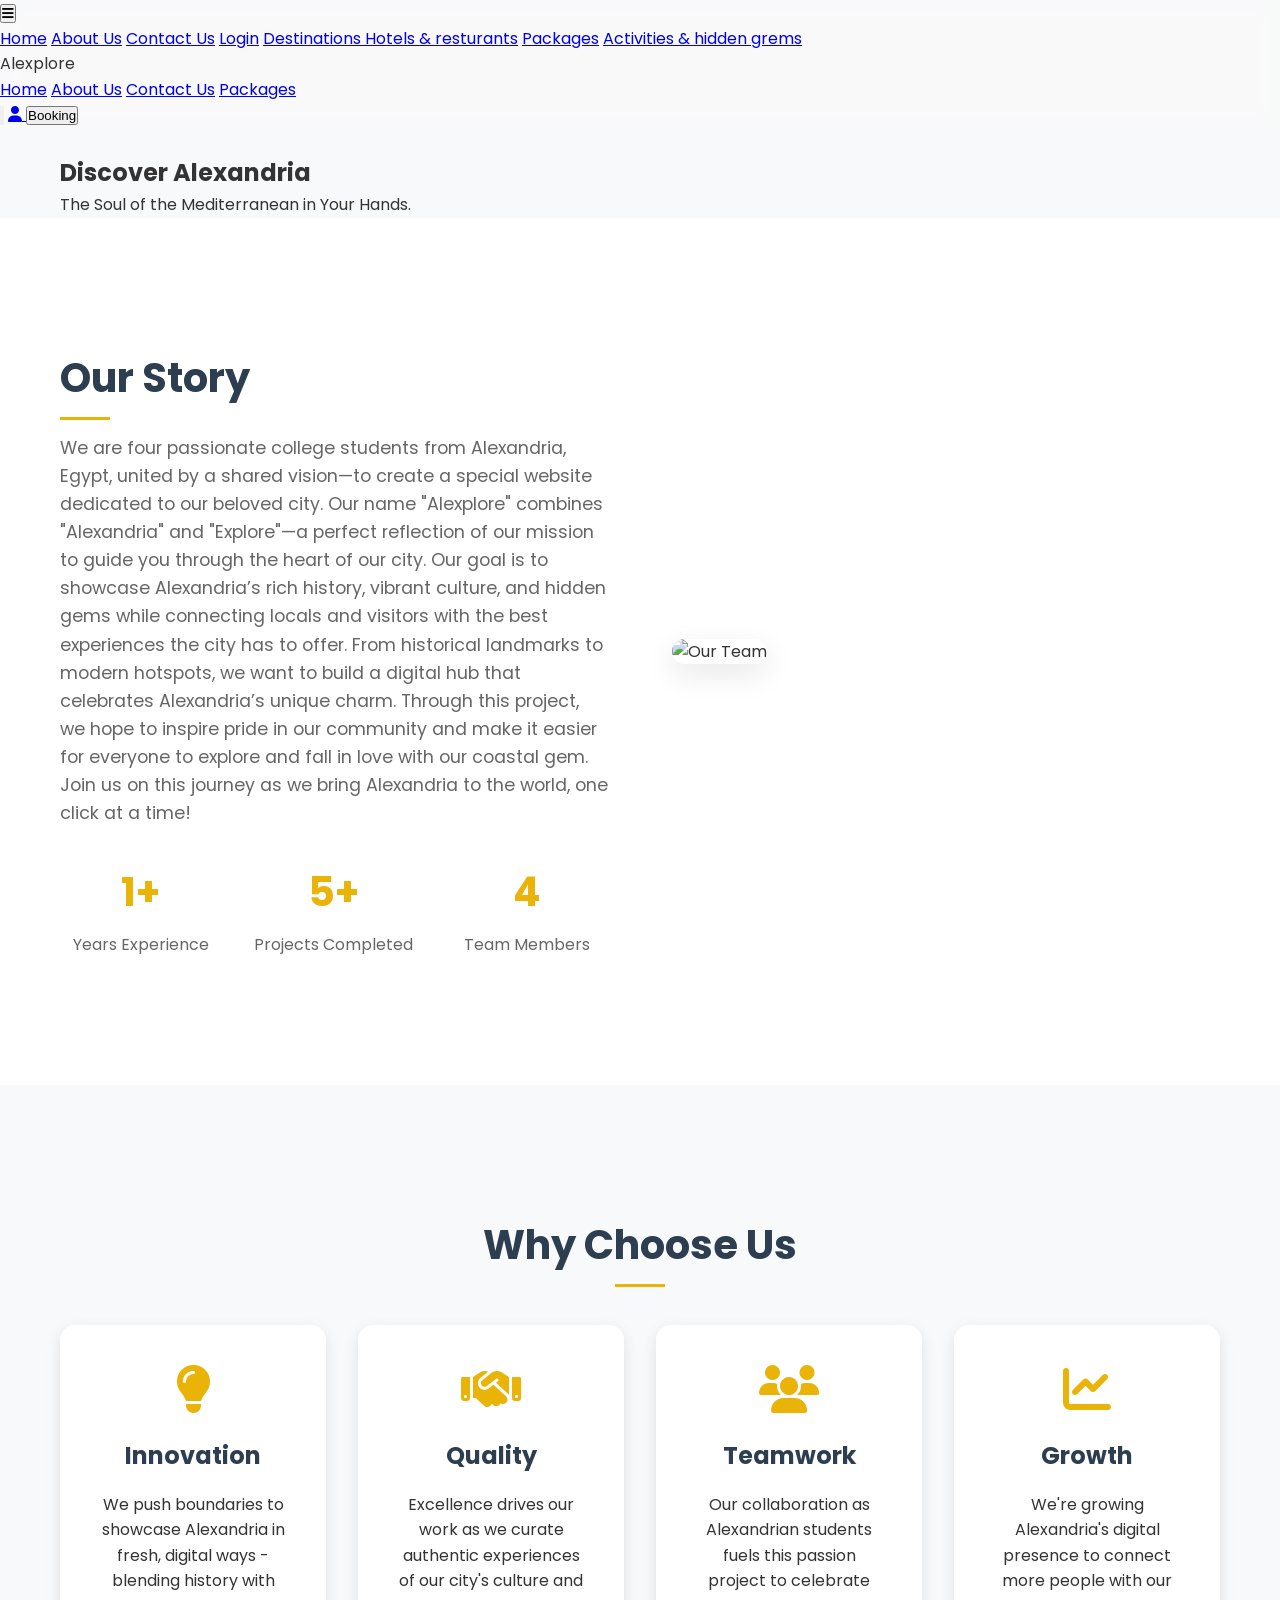
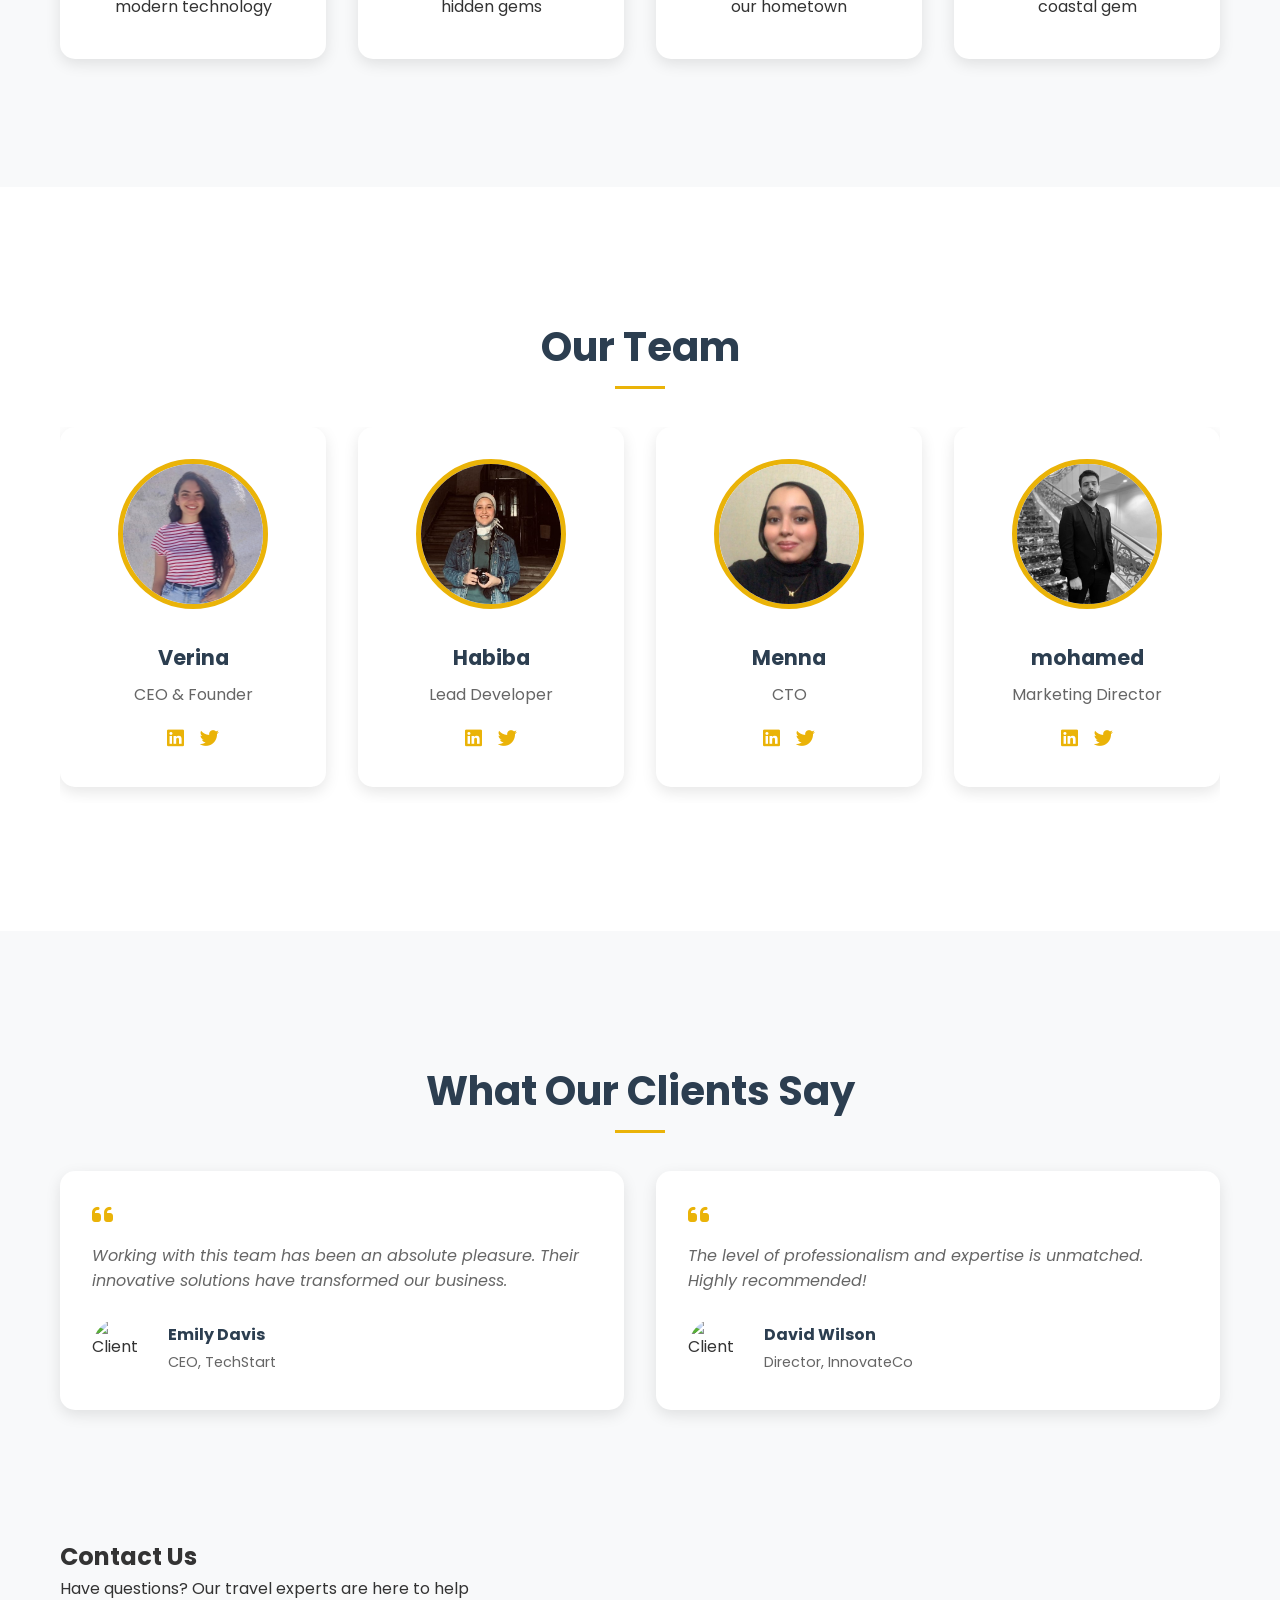
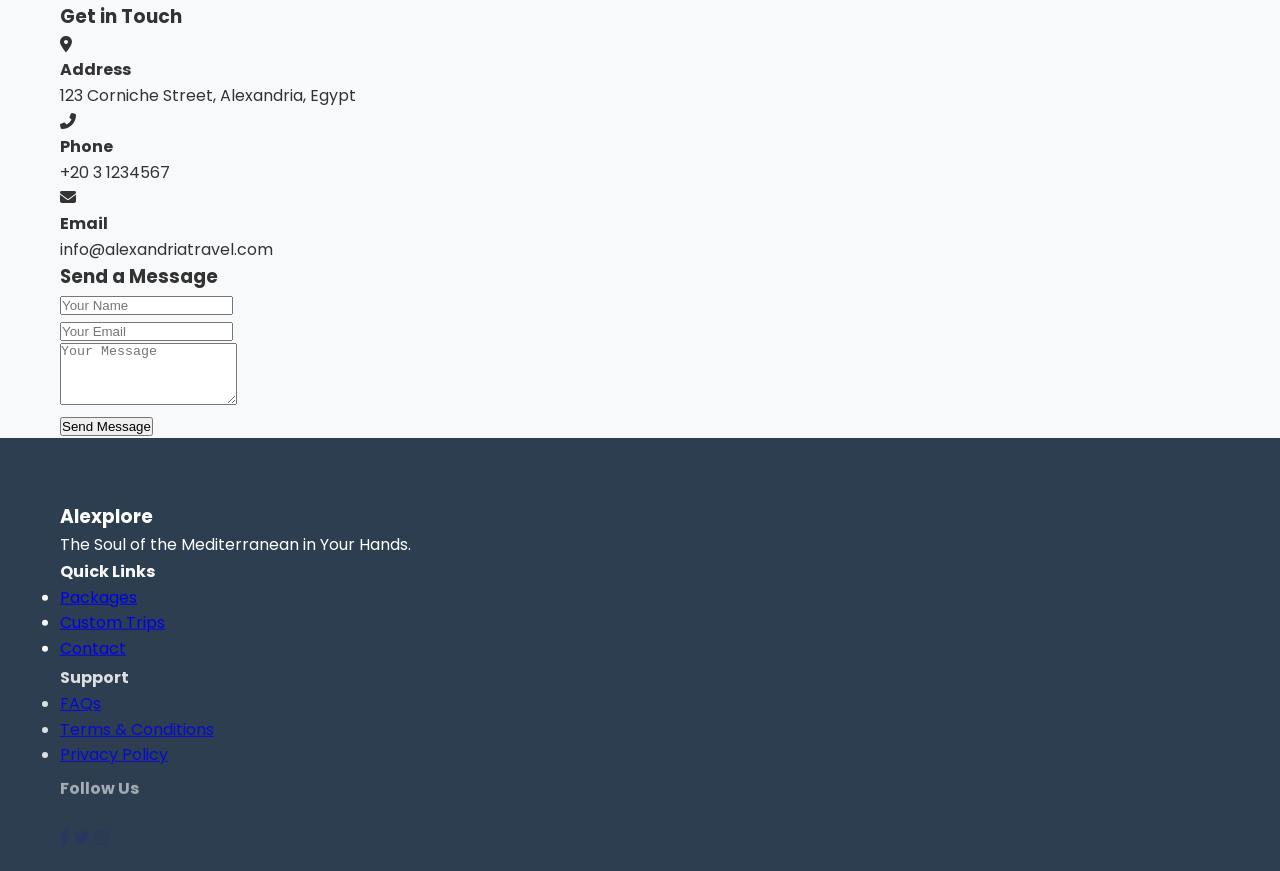
==== aboutus.html @ 0612c48c "intial commit" ====
<!DOCTYPE html>
<html lang="en">
<head>
    <meta charset="UTF-8">
    <meta name="viewport" content="width=device-width, initial-scale=1.0">
    <title>About Us - Modern Tech Solutions</title>
    <link rel="stylesheet" href="css/aboutus.css">
    <link rel="stylesheet" href="css/nastyle.css">
    <link rel="stylesheet" href="https://cdnjs.cloudflare.com/ajax/libs/font-awesome/6.0.0/css/all.min.css">
    <link href="https://fonts.googleapis.com/css2?family=Poppins:wght@300;400;500;600;700&display=swap" rel="stylesheet">
     <!-- Font Awesome -->
 <script src="https://kit.fontawesome.com/a076d05399.js" crossorigin="anonymous"></script>
 
 <link rel="stylesheet" href="https://cdnjs.cloudflare.com/ajax/libs/font-awesome/6.4.2/css/all.min.css">
 <!-- Tailwind CSS -->
 <script src="https://cdn.tailwindcss.com"></script>
 <!-- Animate.css -->
 <link rel="stylesheet" href="https://cdnjs.cloudflare.com/ajax/libs/animate.css/4.1.1/animate.min.css"/> 
 <!-- GSAP -->
 <script src="https://cdnjs.cloudflare.com/ajax/libs/gsap/3.12.2/gsap.min.js"></script>
 <script src="https://cdnjs.cloudflare.com/ajax/libs/gsap/3.12.2/ScrollTrigger.min.js"></script>
    <script src="script.js/nav.js" defer></script>
    <script src="script.js/footer.js" defer></script>
  
    <style>
        @font-face {
        font-family: 'Greek-Freak';
        src: url('/fonts/Greek-Freak.ttf') format('truetype');
        font-weight: normal;
        font-style: normal;
        font-display: swap; /* Ensures text remains visible during load */
      }
    
     </style>
    </head>
    <body class="overflow-x-hidden">
        <main>
           <!-- Navbar -->
    <header id="navbar" class="fixed top-0 left-0 w-full flex justify-between items-center p-4 transition-colors duration-300 z-50 bg-white/10 backdrop-blur">
        <div class="flex items-center">
        
        
        <!-- Fixed Dropdown beside "Alexplore" -->
        <div class="relative">
            <button id="dropdown-button" class="text-white text-2xl hover:text-yellow-500 transition-colors left-5">
                <i class="fas fa-bars"></i>
            </button>
            <div id="dropdown-menu" class="hidden absolute top-full left-0 bg-white shadow-lg rounded-md min-w-[180px] z-50 animate__animated animate__fadeIn">
                <a href="home.html" class="block px-4 py-2 text-black hover:bg-yellow-500 hover:text-white transition-colors">Home</a>
                <a href="aboutus.html" class="block px-4 py-2 text-black hover:bg-yellow-500 hover:text-white transition-colors">About Us</a>
                <a href="#contact" class="block px-4 py-2 text-black hover:bg-yellow-500 hover:text-white transition-colors">Contact Us</a>
                <a href="login.html" class="block px-4 py-2 text-black hover:bg-yellow-500 hover:text-white transition-colors">Login</a>
                <a href="destinations.html" class="block px-4 py-2 text-black hover:bg-yellow-500 hover:text-white transition-colors"> Destinations </a>
                <a href="hotels.html" class="block px-4 py-2 text-black hover:bg-yellow-500 hover:text-white transition-colors">Hotels & resturants</a>
                <a href="packages.html" class="block px-4 py-2 text-black hover:bg-yellow-500 hover:text-white transition-colors">Packages</a>
                <a href="activites.html" class="block px-4 py-2 text-black hover:bg-yellow-500 hover:text-white transition-colors">Activities & hidden grems</a>
                
            </div>
        </div>
        <span class="text-white text-4xl font-bold mr-4 font-[Greek-Freak] animate__animated animate__fadeInDown ml-4">Alexplore</span>
    </div>

    
        <nav class="hidden md:flex space-x-6 text-lg">
            <a href="home.html" class="text-white hover:text-yellow-500 transition-colors font-bold animate__animated animate__fadeInDown animate__delay-1s">Home</a>
            <a href="aboutus.html" class="text-white hover:text-yellow-500 transition-colors font-bold animate__animated animate__fadeInDown animate__delay-1s">About Us</a>
            <a href="#contact" class="text-white hover:text-yellow-500 transition-colors font-bold animate__animated animate__fadeInDown animate__delay-1s">Contact Us</a>
            <a href="packages.html" class="text-white hover:text-yellow-500 transition-colors font-bold animate__animated animate__fadeInDown animate__delay-1s">Packages</a>
        </nav>
    
        <div class="flex items-center gap-2"> <!-- Changed from gap-4 to gap-2 -->
            <!-- Search Icon -->
            <button id="searchToggle" class="text-white hover:text-yellow-500 focus:outline-none px-2"> <!-- Added px-2 -->
                <svg xmlns="http://www.w3.org/2000/svg" class="h-6 w-6" fill="none" viewBox="0 0 24 24" stroke="currentColor">
                    <path stroke-linecap="round" stroke-linejoin="round" stroke-width="2" d="M21 21l-6-6m2-5a7 7 0 11-14 0 7 7 0 0114 0z" />
                </svg>
            </button>
            
            <!-- Account Icon -->
            <a href="login.html" class="text-white hover:text-yellow-500 transition-colors px-2"> <!-- Added px-2 -->
                <i class="fa-solid fa-user text-xl"></i> <!-- Added explicit text-xl -->
            </a>
            
            <!-- Booking Button -->
            <a href="booking.html">
                <button class="bg-yellow-500 text-white px-3 py-1.5 rounded-lg hover:bg-yellow-600 transition-colors text-base font-bold"> <!-- Reduced padding and font size -->
                    Booking
                </button>
            </a>
        </div>
    </header>
     <!-- Search Card -->
     <div id="searchCard" class="search-card hidden fixed top-20 right-4 bg-white p-4 rounded-lg shadow-lg z-50 w-80">
        <div class="flex items-center border-b-2 border-orange-500 pb-2">
            <input 
                type="text" 
                id="searchInput" 
                placeholder="Search Alexandria..." 
                class="w-full px-2 py-1 focus:outline-none"
            />
            <button id="searchButton" class="ml-2 text-orange-500 hover:text-orange-700">
                <svg xmlns="http://www.w3.org/2000/svg" class="h-5 w-5" fill="none" viewBox="0 0 24 24" stroke="currentColor">
                    <path stroke-linecap="round" stroke-linejoin="round" stroke-width="2" d="M21 21l-6-6m2-5a7 7 0 11-14 0 7 7 0 0114 0z" />
                </svg>
            </button>
        </div>
        <div id="searchResults" class="mt-2 max-h-60 overflow-y-auto"></div>
    </div>
    
    
        <!-- Hero Section -->
        <section class="relative bg-[#326964] text-white min-h-[50vh] flex items-center justify-center -mt-[80px] pt-[80px]">
            <div class="absolute inset-0 opacity-40"></div>
            <div class="container mx-auto px-6 relative z-10 text-center fade-in">
                <h1 class="playfair text-4xl md:text-5xl font-bold mb-4">Discover Alexandria</h1>
                <p class="text-xl mb-8 max-w-2xl mx-auto text-yellow-500">The Soul of the Mediterranean in Your Hands.</p>
            </div>
        </section>

        <section id="about" class="about-section">
            <div class="container">
                <div class="about-content">
                    <div class="about-text">
                        <h2>Our Story</h2>
                        <p>We are four passionate college students from Alexandria, Egypt, united by a shared vision—to create a special website dedicated to our beloved city. Our name "Alexplore"
                            combines "Alexandria" and "Explore"—a perfect reflection of our mission to guide you through the heart of our city.
                             Our goal is to showcase Alexandria’s rich history, vibrant culture, and hidden gems while connecting locals and visitors with the best experiences
                              the city has to offer. From historical landmarks to modern hotspots, we want to build a digital hub that celebrates Alexandria’s unique charm. Through 
                              this project, we hope to inspire pride in our community and make it easier for everyone to explore and fall in love with our coastal gem. Join us on this journey as we bring Alexandria to the world, one click at a time!</p>
                        <div class="stats">
                            <div class="stat-item">
                                <h3>1+</h3>
                                <p>Years Experience</p>
                            </div>
                            <div class="stat-item">
                                <h3>5+</h3>
                                <p>Projects Completed</p>
                            </div>
                            <div class="stat-item">
                                <h3>4</h3>
                                <p>Team Members</p>
                            </div>
                        </div>
                    </div>
                    <div class="about-image">
                        <img src="https://images.unsplash.com/photo-1522071820081-009f0129c71c?ixlib=rb-4.0.3&ixid=M3wxMjA3fDB8MHxwaG90by1wYWdlfHx8fGVufDB8fHx8fA%3D%3D&auto=format&fit=crop&w=1170&q=80" alt="Our Team">
                    </div>
                </div>
            </div>
        </section>

        <section class="features">
            <div class="container">
                <h2>Why Choose Us</h2>
                <div class="features-grid">
                    <div class="feature-card">
                        <i class="fas fa-lightbulb"></i>
                        <h3>Innovation</h3>
                        <p>We push boundaries to showcase Alexandria in fresh, digital ways - blending history with modern technology</p>
                    </div>
                    <div class="feature-card">
                        <i class="fas fa-handshake"></i>
                        <h3>Quality</h3>
                        <p>Excellence drives our work as we curate authentic experiences of our city's culture and hidden gems</p>
                    </div>
                    <div class="feature-card">
                        <i class="fas fa-users"></i>
                        <h3>Teamwork</h3>
                        <p>Our collaboration as Alexandrian students fuels this passion project to celebrate our hometown</p>
                    </div>
                    <div class="feature-card">
                        <i class="fas fa-chart-line"></i>
                        <h3>Growth</h3>
                        <p>We're growing Alexandria's digital presence to connect more people with our coastal gem</p>
                    </div>
                </div>
            </div>
        </section>
        <section class="team">
            <div class="container">
                <h2>Our Team</h2>
                <div class="team-grid">
                    <!-- Team Member 1 -->
                    <div class="team-member">
                        <img src="photos/verina.jpg" alt="Team Member">
                        <h3>Verina </h3>
                        <p>CEO & Founder</p>
                        <div class="social-links">
                            <a href="#"><i class="fab fa-linkedin"></i></a>
                            <a href="#"><i class="fab fa-twitter"></i></a>
                        </div>
                    </div>
                    
                    <!-- Team Member 2 -->

                       <div class="team-member">
                        <img src="photos/habiba2.jpg" alt="Team Member">
                        <h3>Habiba</h3>
                        <p>Lead Developer</p>
                        <div class="social-links">
                            <a href="#"><i class="fab fa-linkedin"></i></a>
                            <a href="#"><i class="fab fa-twitter"></i></a>
                        </div>
                    </div>
                  
                    
                    <!-- Team Member 3 -->
                 
                      <div class="team-member">
                        <img src="photos/menna.jpg" alt="Team Member">
                        <h3>Menna</h3>
                        <p>CTO</p>
                        <div class="social-links">
                            <a href="#"><i class="fab fa-linkedin"></i></a>
                            <a href="#"><i class="fab fa-twitter"></i></a>
                        </div>
                    </div>
                    <!-- Team Member 4 (New) -->
                    <div class="team-member">
                        <img src="photos/mohamed.jpg">
                        <h3>mohamed</h3>
                        <p>Marketing Director</p>
                        <div class="social-links">
                            <a href="#"><i class="fab fa-linkedin"></i></a>
                            <a href="#"><i class="fab fa-twitter"></i></a>
                        </div>
                    </div>
                </div>
            </div>
        </section>

        <section class="testimonials">
            <div class="container">
                <h2>What Our Clients Say</h2>
                <div class="testimonials-grid">
                    <div class="testimonial-card">
                        <div class="quote">
                            <i class="fas fa-quote-left"></i>
                            <p>Working with this team has been an absolute pleasure. Their innovative solutions have transformed our business.</p>
                        </div>
                        <div class="client">
                            <img src="https://images.unsplash.com/photo-1494790108377-be9c29b29330?ixlib=rb-4.0.3&ixid=M3wxMjA3fDB8MHxwaG90by1wYWdlfHx8fGVufDB8fHx8fA%3D%3D&auto=format&fit=crop&w=687&q=80" alt="Client">
                            <div class="client-info">
                                <h4>Emily Davis</h4>
                                <p>CEO, TechStart</p>
                            </div>
                        </div>
                    </div>
                    <div class="testimonial-card">
                        <div class="quote">
                            <i class="fas fa-quote-left"></i>
                            <p>The level of professionalism and expertise is unmatched. Highly recommended!</p>
                        </div>
                        <div class="client">
                            <img src="https://images.unsplash.com/photo-1500648767791-00dcc994a43e?ixlib=rb-4.0.3&ixid=M3wxMjA3fDB8MHxwaG90by1wYWdlfHx8fGVufDB8fHx8fA%3D%3D&auto=format&fit=crop&w=687&q=80" alt="Client">
                            <div class="client-info">
                                <h4>David Wilson</h4>
                                <p>Director, InnovateCo</p>
                            </div>
                        </div>
                    </div>
                </div>
            </div>
        </section>

      <!-- Contact Section -->
      <section id="contact" class="py-16 bg-white">
        <div class="container mx-auto px-6">
            <div class="text-center mb-16 fade-in">
                <h2 class="playfair text-3xl font-bold text-gray-800 mb-4">Contact Us</h2>
                <p class="text-gray-600 max-w-2xl mx-auto">Have questions? Our travel experts are here to help</p>
            </div>
    
            <div class="grid grid-cols-1 md:grid-cols-2 gap-12 max-w-4xl mx-auto">
                <div class="slide-in" style="animation-delay: 0.2s;">
                    <h3 class="playfair text-xl font-bold text-gray-800 mb-4">Get in Touch</h3>
                    <div class="space-y-4">
                        <div class="flex items-start">
                            <i class="fas fa-map-marker-alt text-yellow-500 mt-1 mr-4"></i>
                            <div>
                                <h4 class="font-semibold text-gray-800">Address</h4>
                                <p class="text-gray-600">123 Corniche Street, Alexandria, Egypt</p>
                            </div>
                        </div>
                        <div class="flex items-start">
                            <i class="fas fa-phone-alt text-yellow-500 mt-1 mr-4"></i>
                            <div>
                                <h4 class="font-semibold text-gray-800">Phone</h4>
                                <p class="text-gray-600">+20 3 1234567</p>
                            </div>
                        </div>
                        <div class="flex items-start">
                            <i class="fas fa-envelope text-yellow-500 mt-1 mr-4"></i>
                            <div>
                                <h4 class="font-semibold text-gray-800">Email</h4>
                                <p class="text-gray-600">info@alexandriatravel.com</p>
                            </div>
                        </div>
                    </div>
                </div>
    
                <div class="slide-in" style="animation-delay: 0.4s;">
                    <h3 class="playfair text-xl font-bold text-gray-800 mb-4">Send a Message</h3>
                    <form class="space-y-4">
                        <div>
                            <input type="text" placeholder="Your Name" class="w-full px-4 py-2 border rounded-lg focus:ring-blue-500 focus:border-blue-500">
                        </div>
                        <div>
                            <input type="email" placeholder="Your Email" class="w-full px-4 py-2 border rounded-lg focus:ring-blue-500 focus:border-blue-500">
                        </div>
                        <div>
                            <textarea placeholder="Your Message" rows="4" class="w-full px-4 py-2 border rounded-lg focus:ring-blue-500 focus:border-blue-500"></textarea>
                        </div>
                        <button type="submit" class="bg-yellow-500 hover:bg-yellow-600 text-white font-bold py-2 px-6 rounded-lg transition">
                            Send Message
                        </button>
                    </form>
                </div>
            </div>
        </div>
    </section>

<!-- Enlarged Footer -->
<footer class="bg-[#326964] text-white py-16">
<div class="container mx-auto px-8">
    <div class="grid grid-cols-1 md:grid-cols-4 gap-12">
        <div class="space-y-4">
            <h3 class="playfair text-3xl font-bold font-[Greek-Freak]">Alexplore</h3>
            <p class="text-lg opacity-90 text-yellow-500">The Soul of the Mediterranean in Your Hands.</p>
        </div>
        
        <div class="space-y-5">
            <h4 class="font-semibold text-xl">Quick Links</h4>
            <ul class="space-y-3 text-lg">
                <li><a href="packages.html" class="hover:text-yellow-500 transition duration-300">Packages</a></li>
                <li><a href="booking.html" class="hover:text-yellow-500 transition duration-300">Custom Trips</a></li>
                <li><a href="#contact" class="hover:text-yellow-500 transition duration-300">Contact</a></li>
            </ul>
        </div>
        
        <div class="space-y-5">
            <h4 class="font-semibold text-xl">Support</h4>
            <ul class="space-y-3 text-lg">
                <li><a href="#" class="hover:text-yellow-500 transition duration-300">FAQs</a></li>
                <li><a href="#" class="hover:text-yellow-500 transition duration-300">Terms & Conditions</a></li>
                <li><a href="#" class="hover:text-yellow-500 transition duration-300">Privacy Policy</a></li>
            </ul>
        </div>
        
        <div class="space-y-5">
            <h4 class="font-semibold text-xl">Follow Us</h4>
            <div class="flex space-x-5 text-2xl">
                <a href="#" class="hover:text-yellow-500 transition duration-300"><i class="fab fa-facebook-f"></i></a>
                <a href="#" class="hover:text-yellow-500 transition duration-300"><i class="fab fa-twitter"></i></a>
                <a href="#" class="hover:text-yellow-500 transition duration-300"><i class="fab fa-instagram"></i></a>
            </div>
        </div>
    </div>
    
    <div class="border-t border-white/20 mt-12 pt-8 text-center text-lg">
        <p>&copy; 2025 Alexplore. All rights reserved.</p>
    </div>
</div>
</footer>
    <script src="script.js"></script>
</body>
</html>
---- css/aboutus.css ----
/* Reset and Base Styles */
* {
    margin: 0;
    padding: 0;
    box-sizing: border-box;
}

body {
    font-family: 'Poppins', sans-serif;
    line-height: 1.6;
    color: #333;
    background-color: #f8f9fa;
}

.container {
    max-width: 1200px;
    margin: 0 auto;
    padding: 0 20px;
}

/* Header Styles */
/* header {
    background-color: #fff;
    box-shadow: 0 2px 10px rgba(0,0,0,0.1);
    position: fixed;
    width: 100%;
    top: 0;
    z-index: 1000;
}

nav {
    display: flex;
    justify-content: space-between;
    align-items: center;
    padding: 1rem 2rem;
}

.logo img {
    height: 40px;
    width: auto;
}

.nav-links {
    display: flex;
    list-style: none;
    gap: 2rem;
}

.nav-links a {
    text-decoration: none;
    color: #2c3e50;
    font-weight: 500;
    transition: color 0.3s ease;
    position: relative;
}

.nav-links a::after {
    content: '';
    position: absolute;
    width: 0;
    height: 2px;
    bottom: -5px;
    left: 0;
    background-color: #3498db;
    transition: width 0.3s ease;
}

.nav-links a:hover::after {
    width: 100%;
} */

/* Hero Section */
.hero {
    height: 100vh;
    background: linear-gradient(rgba(0,0,0,0.5), rgba(0,0,0,0.5)), url('https://images.unsplash.com/photo-1498050108023-c5249f4df085?ixlib=rb-4.0.3&ixid=M3wxMjA3fDB8MHxwaG90by1wYWdlfHx8fGVufDB8fHx8fA%3D%3D&auto=format&fit=crop&w=1172&q=80');
    background-size: cover;
    background-position: center;
    display: flex;
    align-items: center;
    justify-content: center;
    text-align: center;
    color: #fff;
    margin-top: 0;
}

.hero-content {
    max-width: 800px;
    padding: 0 20px;
}

.hero-content h1 {
    font-size: 4rem;
    margin-bottom: 1.5rem;
    font-weight: 700;
    text-shadow: 2px 2px 4px rgba(0,0,0,0.3);
}

.hero-content p {
    font-size: 1.5rem;
    margin-bottom: 2rem;
    text-shadow: 1px 1px 2px rgba(0,0,0,0.3);
}

.cta-button {
    display: inline-block;
    padding: 1rem 2rem;
    background-color: #eab308;
    color: white;
    text-decoration: none;
    border-radius: 50px;
    font-weight: 500;
    transition: all 0.3s ease;
    border: 2px solid #eab308;
}

.cta-button:hover {
    background-color: transparent;
    color: #eab308;
}

/* About Section */
.about-section {
    padding: 8rem 0;
    background-color: #fff;
}

.about-content {
    display: grid;
    grid-template-columns: 1fr 1fr;
    gap: 4rem;
    align-items: center;
}

.about-text h2 {
    font-size: 2.5rem;
    color: #2c3e50;
    margin-bottom: 1.5rem;
    position: relative;
}

.about-text h2::after {
    content: '';
    position: absolute;
    width: 50px;
    height: 3px;
    background-color: #eab308;
    bottom: -10px;
    left: 0;
}

.about-text p {
    font-size: 1.1rem;
    color: #666;
    margin-bottom: 2rem;
}

.stats {
    display: grid;
    grid-template-columns: repeat(3, 1fr);
    gap: 2rem;
    margin-top: 2rem;
}

.stat-item {
    text-align: center;
}

.stat-item h3 {
    font-size: 2.5rem;
    color: #eab308;
    margin-bottom: 0.5rem;
}

.stat-item p {
    color: #666;
    font-size: 1rem;
    margin: 0;
}

.about-image img {
    width: 100%;
    border-radius: 20px;
    box-shadow: 0 10px 30px rgba(0,0,0,0.1);
    transition: transform 0.3s ease;
}

.about-image img:hover {
    transform: scale(1.02);
}

/* Features Section */
.features {
    padding: 8rem 0;
    background-color: #f8f9fa;
}

.features h2 {
    text-align: center;
    font-size: 2.5rem;
    color: #2c3e50;
    margin-bottom: 3rem;
    position: relative;
}

.features h2::after {
    content: '';
    position: absolute;
    width: 50px;
    height: 3px;
    background-color: #eab308;
    bottom: -10px;
    left: 50%;
    transform: translateX(-50%);
}

.features-grid {
    display: grid;
    grid-template-columns: repeat(auto-fit, minmax(250px, 1fr));
    gap: 2rem;
}

.feature-card {
    text-align: center;
    padding: 2.5rem;
    background: #fff;
    border-radius: 15px;
    box-shadow: 0 5px 15px rgba(0,0,0,0.1);
    transition: all 0.3s ease;
}

.feature-card:hover {
    transform: translateY(-10px);
    box-shadow: 0 15px 30px rgba(0,0,0,0.1);
}

.feature-card i {
    font-size: 3rem;
    color: #eab308;
    margin-bottom: 1.5rem;
}

.feature-card h3 {
    font-size: 1.5rem;
    margin-bottom: 1rem;
    color: #2c3e50;
}

/* Team Section */
.team {
    padding: 8rem 0;
    background-color: #fff;
}

.team h2 {
    text-align: center;
    font-size: 2.5rem;
    color: #2c3e50;
    margin-bottom: 3rem;
    position: relative;
}

.team h2::after {
    content: '';
    position: absolute;
    width: 50px;
    height: 3px;
    background-color: #eab308;
    bottom: -10px;
    left: 50%;
    transform: translateX(-50%);
}

.team-grid {
    display: grid;
    grid-template-columns: repeat(4, 1fr); /* Forces exactly 4 columns */
    gap: 2rem;
    overflow-x: auto; /* Allows horizontal scrolling if needed */
    padding-bottom: 1rem; /* Space for scrollbar */
}

.team-member {
    text-align: center;
    background: #fff;
    padding: 2rem;
    border-radius: 15px;
    box-shadow: 0 5px 15px rgba(0,0,0,0.1);
    transition: all 0.3s ease;
    min-width: 250px; /* Minimum width for each member */
}

.team-member:hover {
    transform: translateY(-10px);
    box-shadow: 0 15px 30px rgba(0,0,0,0.1);
}

.team-member img {
    width: 150px;
    height: 150px;
    border-radius: 50%;
    margin-bottom: 1.5rem;
    object-fit: cover;
    border: 5px solid #eab308;
}

.team-member h3 {
    font-size: 1.3rem;
    color: #2c3e50;
    margin-bottom: 0.5rem;
}

.team-member p {
    color: #666;
    margin-bottom: 1rem;
}

.team-member .social-links {
    display: flex;
    justify-content: center;
    gap: 1rem;
}

.team-member .social-links a {
    color: #eab308;
    font-size: 1.2rem;
    transition: color 0.3s ease;
}

.team-member .social-links a:hover {
    color: #eab308;
}

/* Testimonials Section */
.testimonials {
    padding: 8rem 0;
    background-color: #f8f9fa;
}

.testimonials h2 {
    text-align: center;
    font-size: 2.5rem;
    color: #2c3e50;
    margin-bottom: 3rem;
    position: relative;
}

.testimonials h2::after {
    content: '';
    position: absolute;
    width: 50px;
    height: 3px;
    background-color: #eab308;
    bottom: -10px;
    left: 50%;
    transform: translateX(-50%);
}

.testimonials-grid {
    display: grid;
    grid-template-columns: repeat(auto-fit, minmax(300px, 1fr));
    gap: 2rem;
}

.testimonial-card {
    background: #fff;
    padding: 2rem;
    border-radius: 15px;
    box-shadow: 0 5px 15px rgba(0,0,0,0.1);
}

.quote {
    margin-bottom: 1.5rem;
}

.quote i {
    color: #eab308;
    font-size: 1.5rem;
    margin-bottom: 1rem;
}

.quote p {
    font-style: italic;
    color: #666;
}

.client {
    display: flex;
    align-items: center;
    gap: 1rem;
}

.client img {
    width: 60px;
    height: 60px;
    border-radius: 50%;
    object-fit: cover;
}

.client-info h4 {
    color: #2c3e50;
    margin-bottom: 0.2rem;
}

.client-info p {
    color: #666;
    font-size: 0.9rem;
}

/* Footer */
footer {
    background-color: #2c3e50;
    color: #fff;
    padding: 4rem 0 2rem;
}

.footer-content {
    display: grid;
    grid-template-columns: repeat(auto-fit, minmax(250px, 1fr));
    gap: 2rem;
    margin-bottom: 2rem;
}

.footer-section h3 {
    font-size: 1.5rem;
    margin-bottom: 1.5rem;
    position: relative;
}

.footer-section h3::after {
    content: '';
    position: absolute;
    width: 30px;
    height: 2px;
    background-color: #eab308;
    bottom: -10px;
    left: 0;
}

.footer-section p {
    margin-bottom: 1rem;
    display: flex;
    align-items: center;
    gap: 0.5rem;
}

.footer-section i {
    color: #eab308;
}

.social-links {
    display: flex;
    gap: 1rem;
}

.social-links a {
    color: #fff;
    font-size: 1.5rem;
    transition: color 0.3s ease;
}

.social-links a:hover {
    color: #eab308;
}

.copyright {
    text-align: center;
    padding-top: 2rem;
    border-top: 1px solid rgba(255,255,255,0.1);
}

/* Responsive Design */
@media (max-width: 768px) {
    .about-content {
        grid-template-columns: 1fr;
    }
    
    .nav-links {
        display: none;
    }
    
    .hero-content h1 {
        font-size: 2.5rem;
    }
    
    .hero-content p {
        font-size: 1.2rem;
    }
    
    .stats {
        grid-template-columns: 1fr;
    }
    
    .mobile-menu-btn {
        display: block;
    }
}
---- css/nastyle.css ----
.navbar-scrolled {
    background-color:#326964;
     /* Change this to your desired scroll color */
    box-shadow: 0 4px 6px -1px rgba(0, 0, 0, 0.1);
   /* Optional: change text color if needed */
   /* color: white; */
  }
  
  /* Optional: if you want to change the logo/text color when scrolled */
  .navbar-scrolled .text-white {
   color: #f8fafc; /* Change to your desired text color */
  }
  
  
 /* Optional smooth transition */
 .search-card {
    transition: opacity 0.3s ease, transform 0.3s ease;
}
.search-card.hidden {
    opacity: 0;
    transform: translateY(-10px);
    pointer-events: none;
}
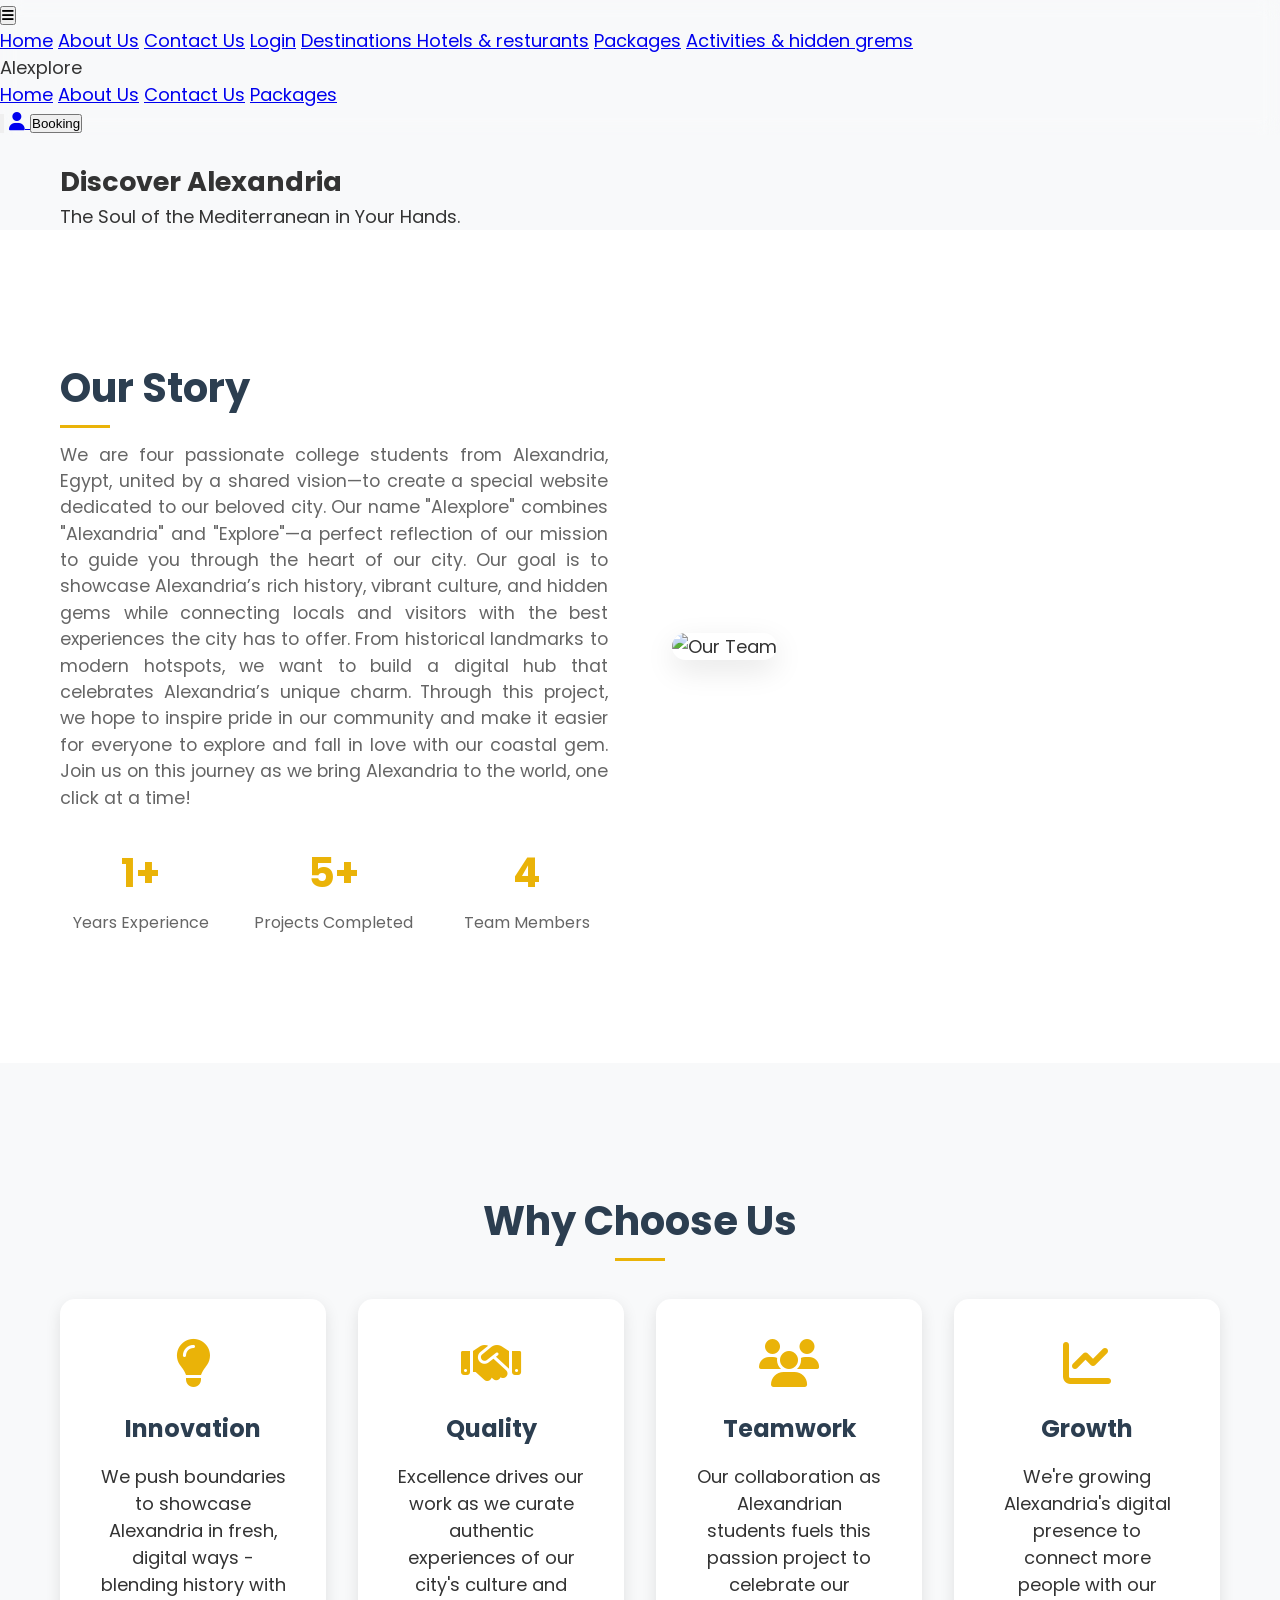
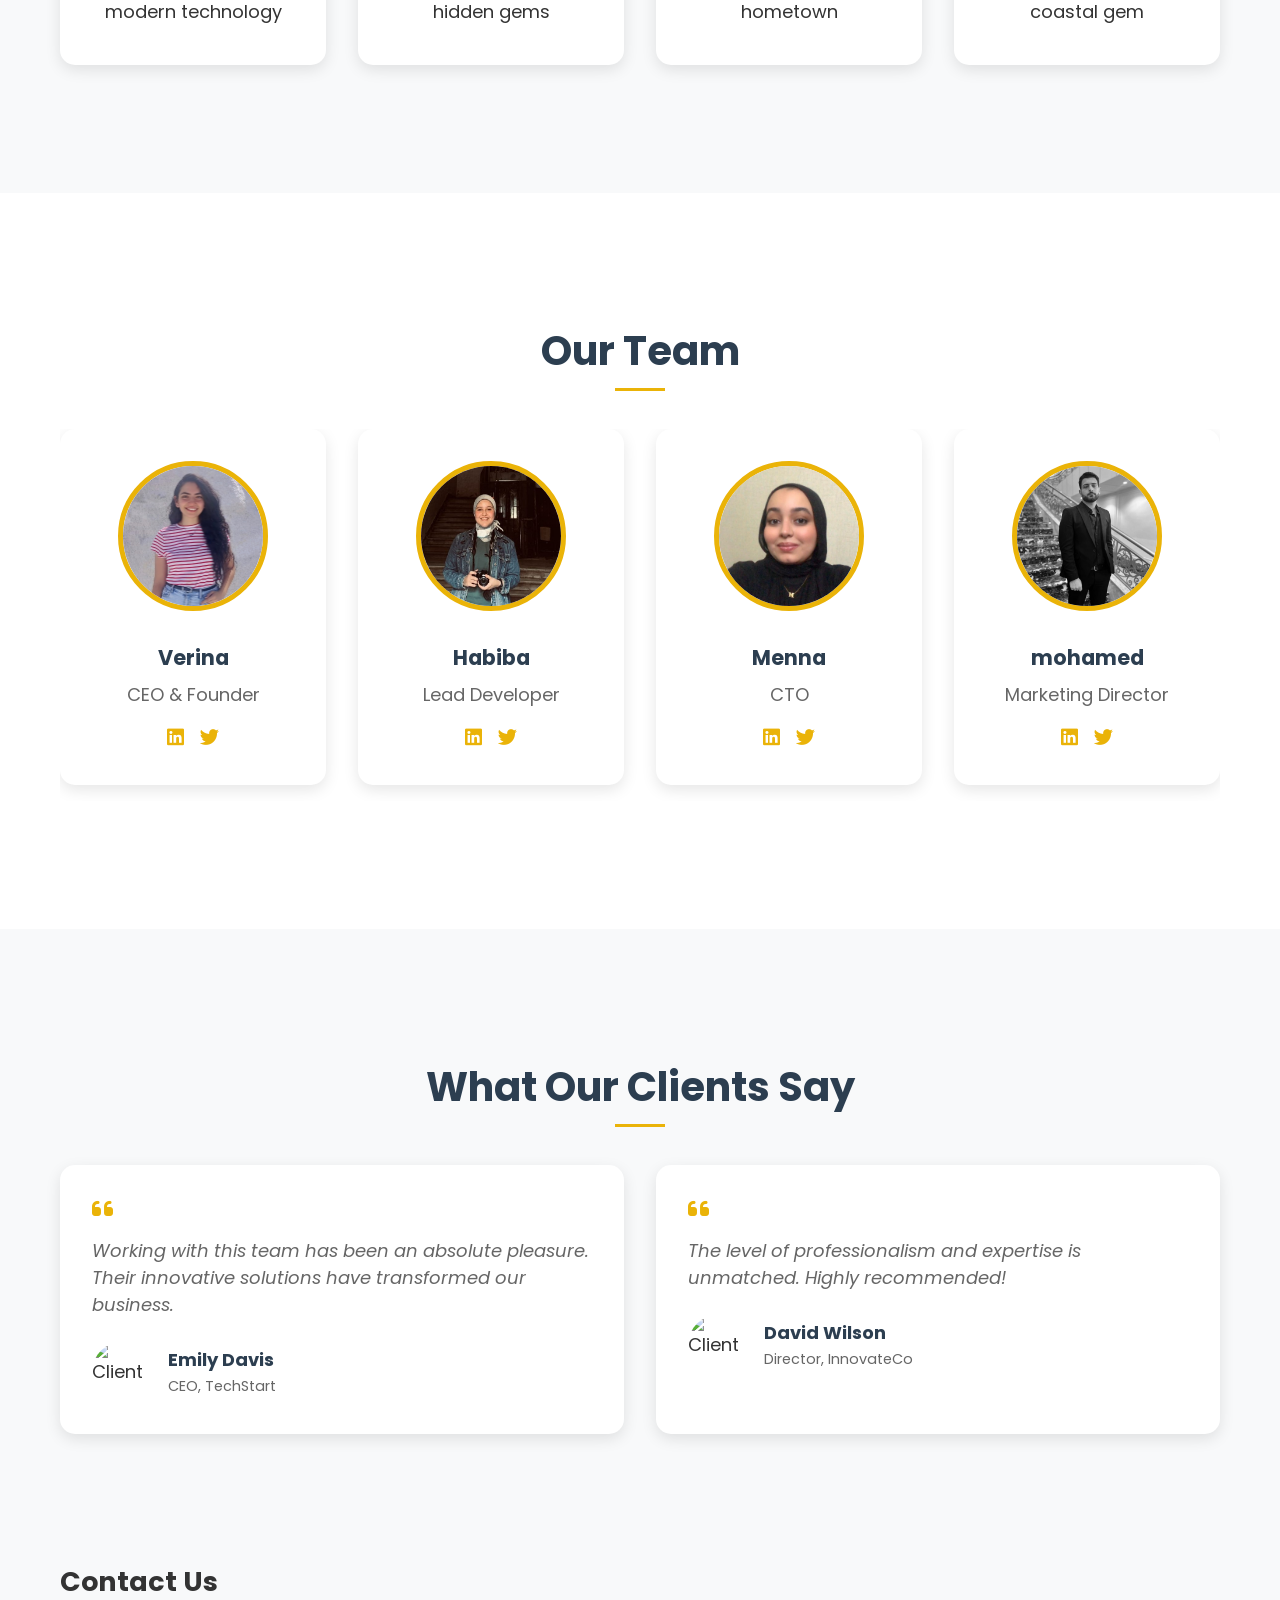
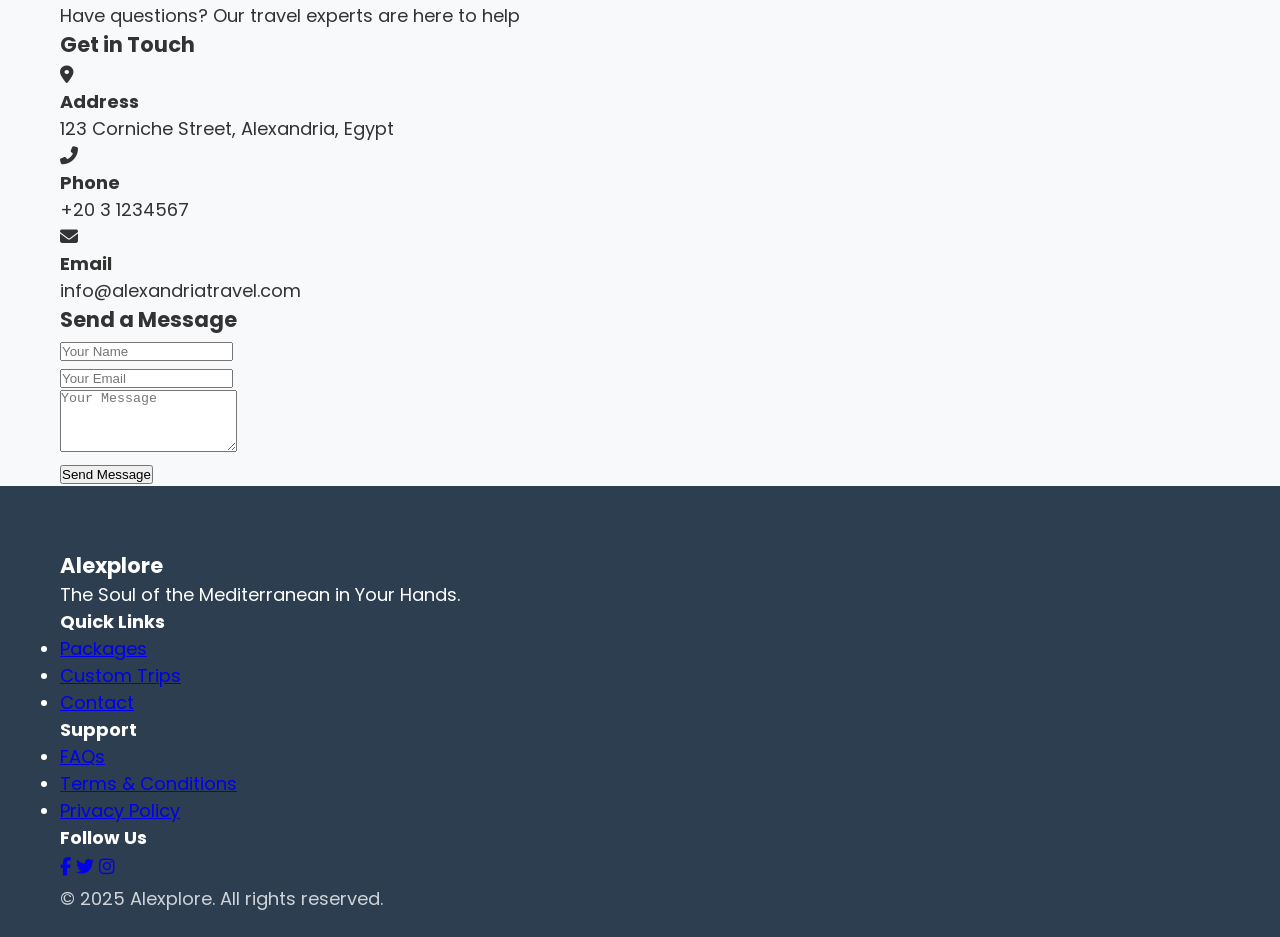
==== commit baadd9e4: "Initial commit: project structure and core files" ====
--- a/aboutus.html
+++ b/aboutus.html
@@ -46,7 +46,7 @@
                 <i class="fas fa-bars"></i>
             </button>
             <div id="dropdown-menu" class="hidden absolute top-full left-0 bg-white shadow-lg rounded-md min-w-[180px] z-50 animate__animated animate__fadeIn">
-                <a href="home.html" class="block px-4 py-2 text-black hover:bg-yellow-500 hover:text-white transition-colors">Home</a>
+                <a href="index.html" class="block px-4 py-2 text-black hover:bg-yellow-500 hover:text-white transition-colors">Home</a>
                 <a href="aboutus.html" class="block px-4 py-2 text-black hover:bg-yellow-500 hover:text-white transition-colors">About Us</a>
                 <a href="#contact" class="block px-4 py-2 text-black hover:bg-yellow-500 hover:text-white transition-colors">Contact Us</a>
                 <a href="login.html" class="block px-4 py-2 text-black hover:bg-yellow-500 hover:text-white transition-colors">Login</a>
@@ -62,7 +62,7 @@
 
     
         <nav class="hidden md:flex space-x-6 text-lg">
-            <a href="home.html" class="text-white hover:text-yellow-500 transition-colors font-bold animate__animated animate__fadeInDown animate__delay-1s">Home</a>
+            <a href="index.html" class="text-white hover:text-yellow-500 transition-colors font-bold animate__animated animate__fadeInDown animate__delay-1s">Home</a>
             <a href="aboutus.html" class="text-white hover:text-yellow-500 transition-colors font-bold animate__animated animate__fadeInDown animate__delay-1s">About Us</a>
             <a href="#contact" class="text-white hover:text-yellow-500 transition-colors font-bold animate__animated animate__fadeInDown animate__delay-1s">Contact Us</a>
             <a href="packages.html" class="text-white hover:text-yellow-500 transition-colors font-bold animate__animated animate__fadeInDown animate__delay-1s">Packages</a>
@@ -117,12 +117,13 @@
             </div>
         </section>
 
+
         <section id="about" class="about-section">
             <div class="container">
                 <div class="about-content">
                     <div class="about-text">
                         <h2>Our Story</h2>
-                        <p>We are four passionate college students from Alexandria, Egypt, united by a shared vision—to create a special website dedicated to our beloved city. Our name "Alexplore"
+                        <p style="text-align: justify;">We are four passionate college students from Alexandria, Egypt, united by a shared vision—to create a special website dedicated to our beloved city. Our name "Alexplore"
                             combines "Alexandria" and "Explore"—a perfect reflection of our mission to guide you through the heart of our city.
                              Our goal is to showcase Alexandria’s rich history, vibrant culture, and hidden gems while connecting locals and visitors with the best experiences
                               the city has to offer. From historical landmarks to modern hotspots, we want to build a digital hub that celebrates Alexandria’s unique charm. Through 
--- a/css/aboutus.css
+++ b/css/aboutus.css
@@ -10,6 +10,8 @@
     line-height: 1.6;
     color: #333;
     background-color: #f8f9fa;
+    font-size: 16px;
+    line-height: 1.5;
 }
 
 .container {
@@ -18,6 +20,48 @@
     padding: 0 20px;
 }
 
+/* Base styles (applies to all screens) */
+
+/* Tablet (768px and up) */
+@media (min-width: 768px) {
+    body {
+        font-size: 18px;
+    }
+    .max-w-md {
+        max-width: 90%;
+    }
+}
+
+/* Laptop (1024px and up) */
+@media (min-width: 1024px) {
+    .max-w-md {
+        max-width: 800px;
+    }
+}
+
+/* Mobile (below 768px) */
+@media (max-width: 767px) {
+    .p-8 {
+        padding: 1.5rem;
+    }
+    .text-2xl {
+        font-size: 1.5rem;
+    }
+    button, input, select {
+        width: 100%;
+    }
+}
+
+img, video {
+    max-width: 100%;
+    height: auto;
+}
+@media (max-width: 640px) {
+    #booking-modal .max-w-md {
+        width: 95%;
+        margin: 0 auto;
+    }
+}
 /* Header Styles */
 /* header {
     background-color: #fff;
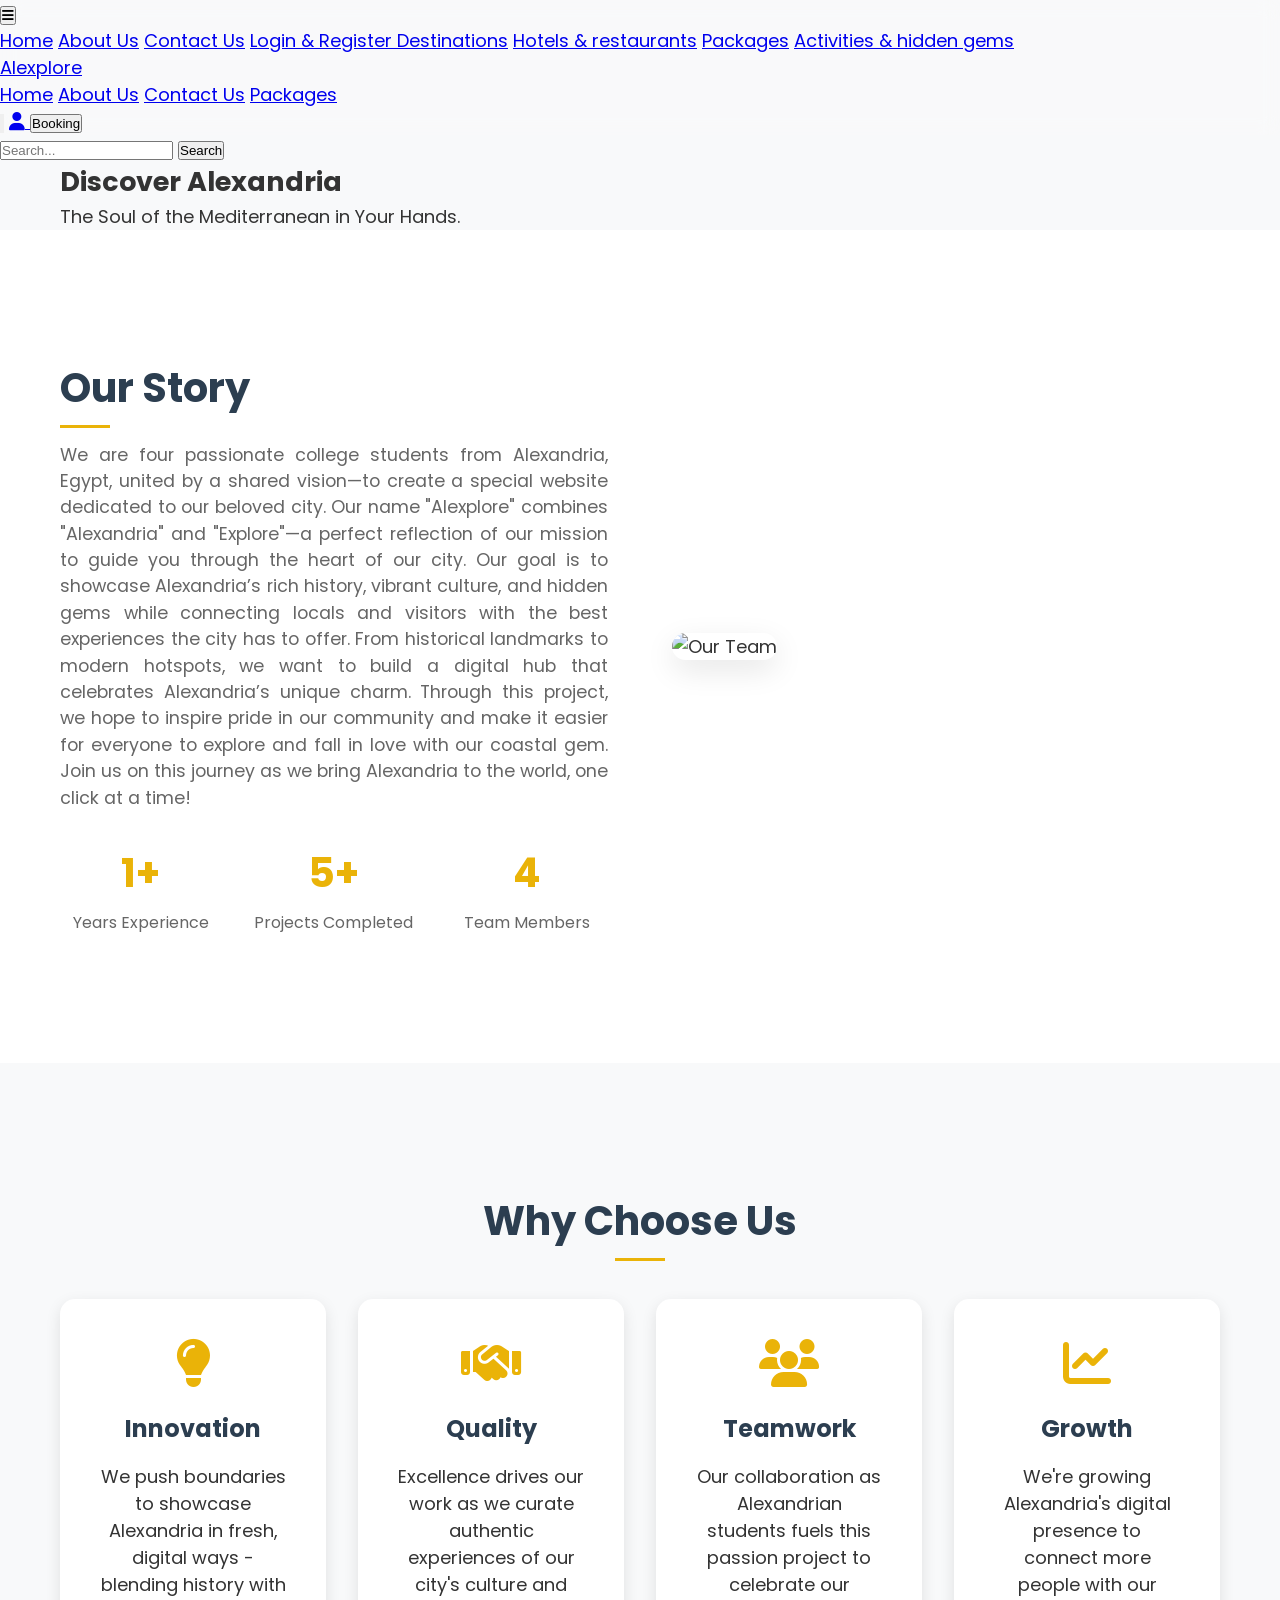
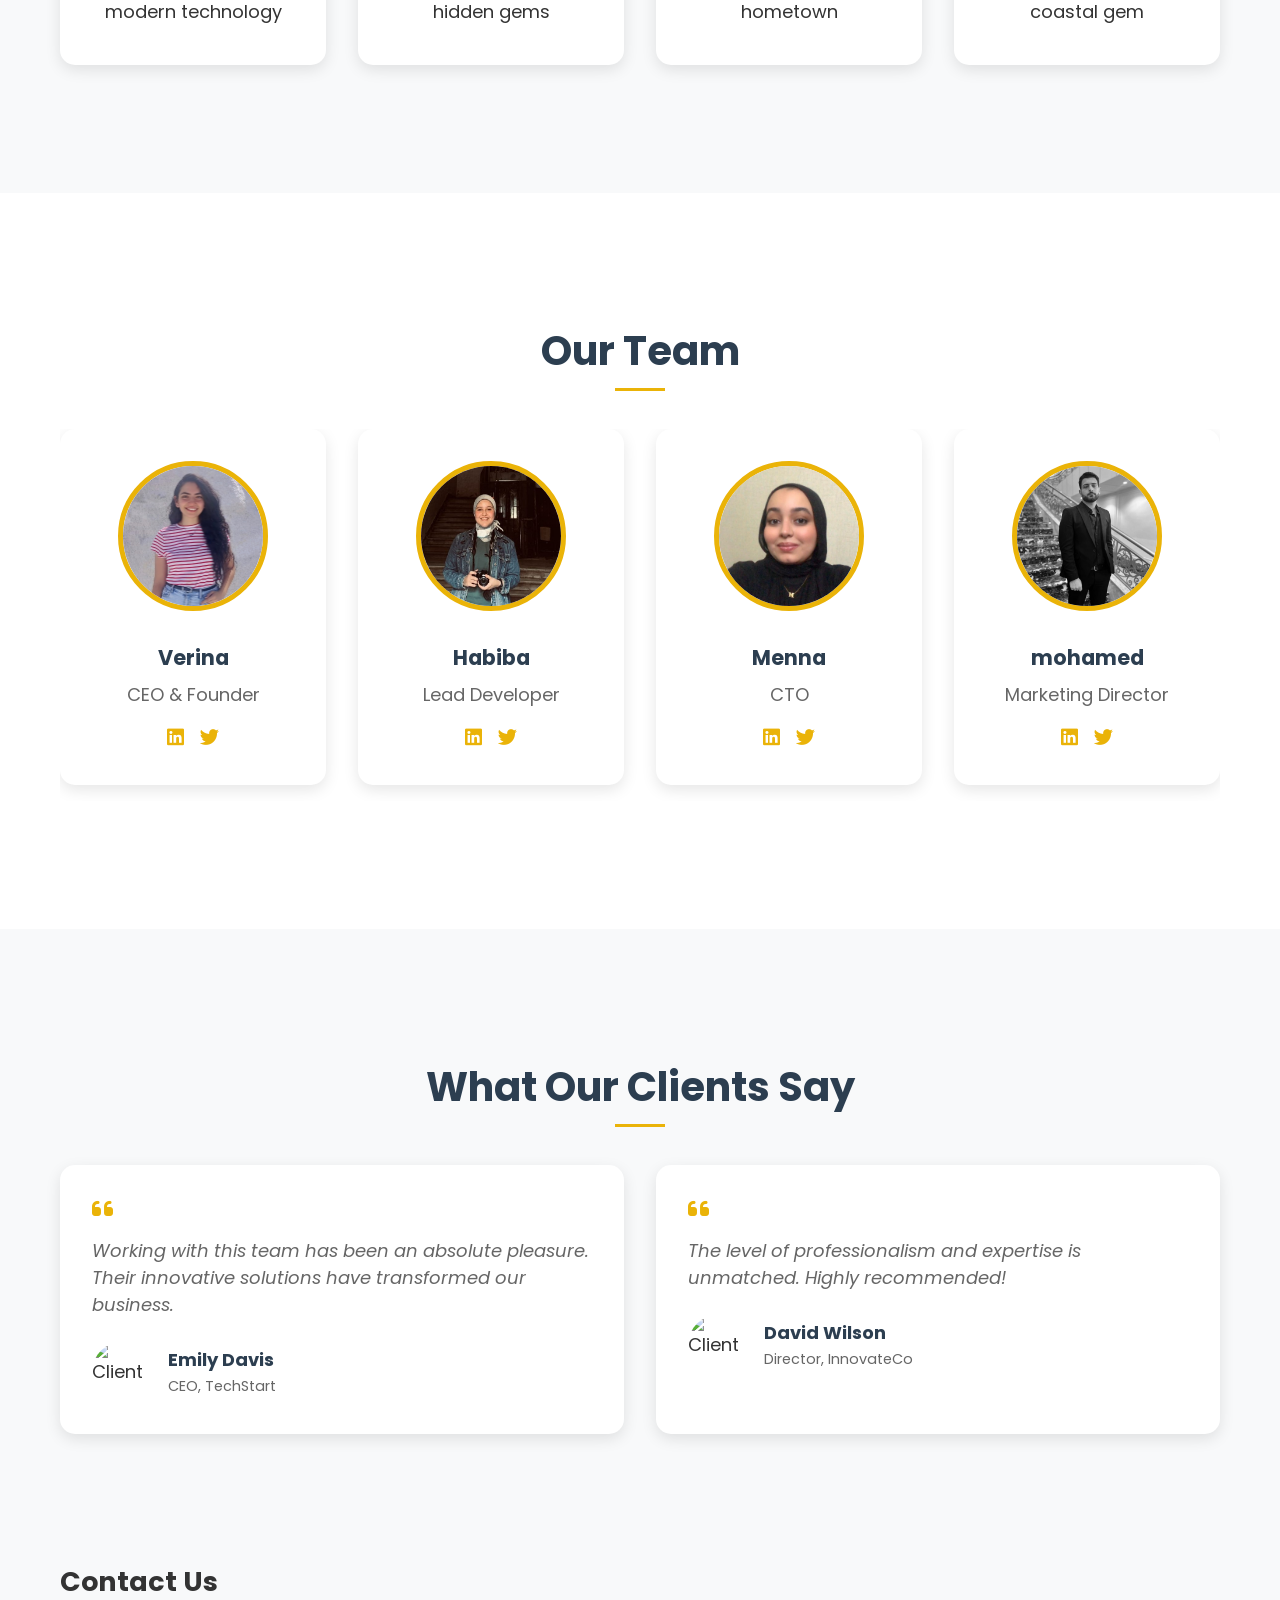
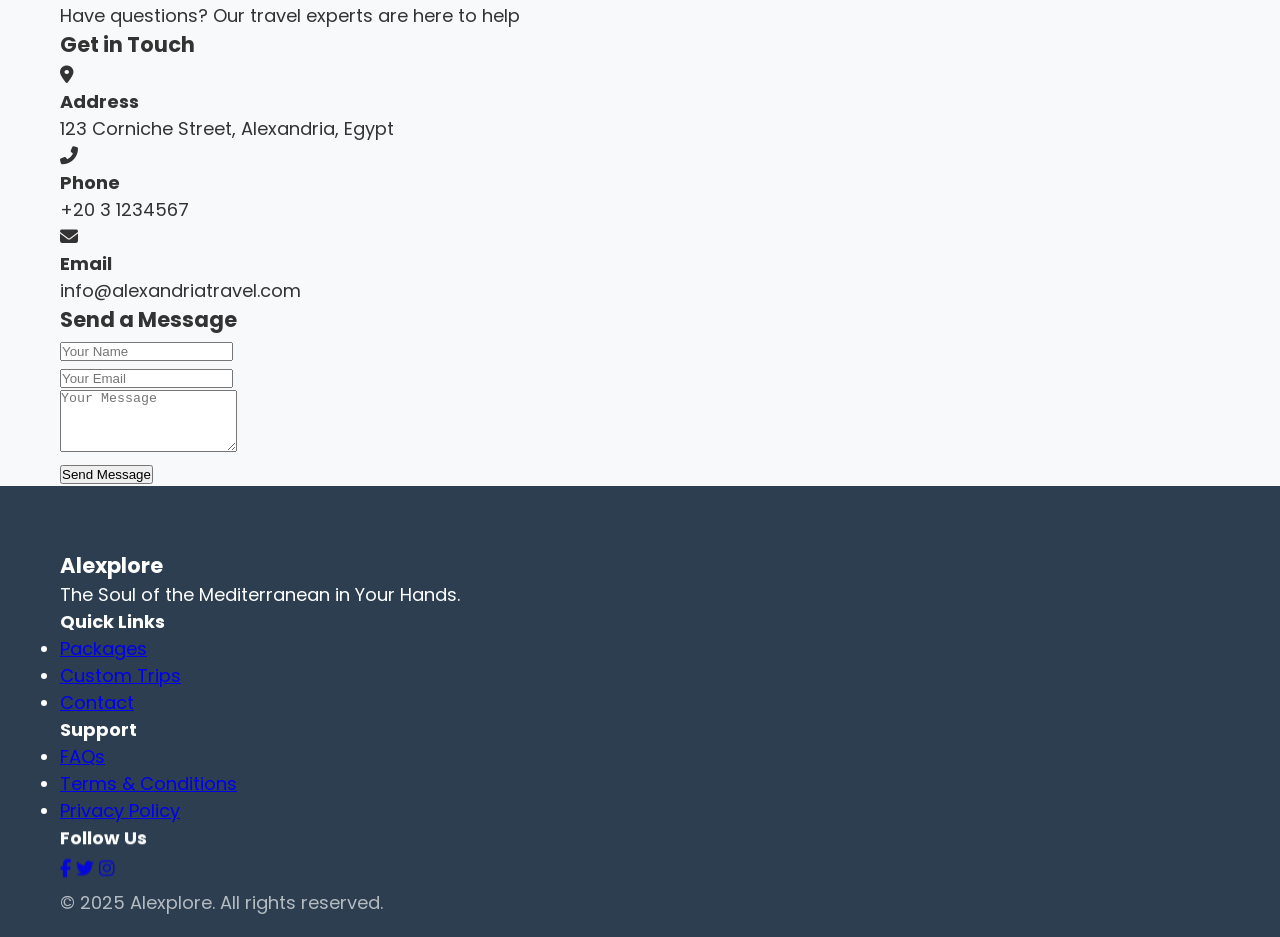
==== commit f75b29cc: "Your descriptive commit message" ====
--- a/aboutus.html
+++ b/aboutus.html
@@ -35,77 +35,66 @@
     </head>
     <body class="overflow-x-hidden">
         <main>
-           <!-- Navbar -->
-    <header id="navbar" class="fixed top-0 left-0 w-full flex justify-between items-center p-4 transition-colors duration-300 z-50 bg-white/10 backdrop-blur">
-        <div class="flex items-center">
-        
-        
-        <!-- Fixed Dropdown beside "Alexplore" -->
-        <div class="relative">
-            <button id="dropdown-button" class="text-white text-2xl hover:text-yellow-500 transition-colors left-5">
+      <!-- Navbar -->
+<header id="navbar" class="fixed top-0 left-0 w-full flex justify-between items-center p-4 transition-colors duration-300 z-50 bg-white/10 backdrop-blur">
+    <div class="flex items-center">
+        <!-- Dropdown Menu Button -->
+        <div class="relative mr-4">
+            <button id="dropdown-button" class="text-white text-2xl hover:text-yellow-500 transition-colors">
                 <i class="fas fa-bars"></i>
             </button>
-            <div id="dropdown-menu" class="hidden absolute top-full left-0 bg-white shadow-lg rounded-md min-w-[180px] z-50 animate__animated animate__fadeIn">
+            <div id="dropdown-menu" class="hidden absolute top-full left-0 bg-white shadow-lg rounded-md min-w-[180px] z-50 mt-2">
                 <a href="index.html" class="block px-4 py-2 text-black hover:bg-yellow-500 hover:text-white transition-colors">Home</a>
                 <a href="aboutus.html" class="block px-4 py-2 text-black hover:bg-yellow-500 hover:text-white transition-colors">About Us</a>
                 <a href="#contact" class="block px-4 py-2 text-black hover:bg-yellow-500 hover:text-white transition-colors">Contact Us</a>
-                <a href="login.html" class="block px-4 py-2 text-black hover:bg-yellow-500 hover:text-white transition-colors">Login</a>
-                <a href="destinations.html" class="block px-4 py-2 text-black hover:bg-yellow-500 hover:text-white transition-colors"> Destinations </a>
-                <a href="hotels.html" class="block px-4 py-2 text-black hover:bg-yellow-500 hover:text-white transition-colors">Hotels & resturants</a>
+                <a href="login.html" class="block px-4 py-2 text-black hover:bg-yellow-500 hover:text-white transition-colors">Login & Register </a>
+                <a href="destinations.html" class="block px-4 py-2 text-black hover:bg-yellow-500 hover:text-white transition-colors">Destinations</a>
+                <a href="hotels.html" class="block px-4 py-2 text-black hover:bg-yellow-500 hover:text-white transition-colors">Hotels & restaurants</a>
                 <a href="packages.html" class="block px-4 py-2 text-black hover:bg-yellow-500 hover:text-white transition-colors">Packages</a>
-                <a href="activites.html" class="block px-4 py-2 text-black hover:bg-yellow-500 hover:text-white transition-colors">Activities & hidden grems</a>
-                
-            </div>
-        </div>
-        <span class="text-white text-4xl font-bold mr-4 font-[Greek-Freak] animate__animated animate__fadeInDown ml-4">Alexplore</span>
-    </div>
-
-    
-        <nav class="hidden md:flex space-x-6 text-lg">
-            <a href="index.html" class="text-white hover:text-yellow-500 transition-colors font-bold animate__animated animate__fadeInDown animate__delay-1s">Home</a>
-            <a href="aboutus.html" class="text-white hover:text-yellow-500 transition-colors font-bold animate__animated animate__fadeInDown animate__delay-1s">About Us</a>
-            <a href="#contact" class="text-white hover:text-yellow-500 transition-colors font-bold animate__animated animate__fadeInDown animate__delay-1s">Contact Us</a>
-            <a href="packages.html" class="text-white hover:text-yellow-500 transition-colors font-bold animate__animated animate__fadeInDown animate__delay-1s">Packages</a>
-        </nav>
-    
-        <div class="flex items-center gap-2"> <!-- Changed from gap-4 to gap-2 -->
-            <!-- Search Icon -->
-            <button id="searchToggle" class="text-white hover:text-yellow-500 focus:outline-none px-2"> <!-- Added px-2 -->
-                <svg xmlns="http://www.w3.org/2000/svg" class="h-6 w-6" fill="none" viewBox="0 0 24 24" stroke="currentColor">
-                    <path stroke-linecap="round" stroke-linejoin="round" stroke-width="2" d="M21 21l-6-6m2-5a7 7 0 11-14 0 7 7 0 0114 0z" />
-                </svg>
+                <a href="activites.html" class="block px-4 py-2 text-black hover:bg-yellow-500 hover:text-white transition-colors">Activities & hidden gems</a>
+            </div>
+        </div>
+        <a href="index.html">
+        <span class="text-white text-4xl font-bold font-[Greek-Freak]">Alexplore</span></a>
+    </div>
+
+    <!-- Desktop Navigation -->
+    <nav class="hidden md:flex space-x-6 text-lg">
+        <a href="index.html" class="text-white hover:text-yellow-500 transition-colors font-bold">Home</a>
+        <a href="aboutus.html" class="text-white hover:text-yellow-500 transition-colors font-bold">About Us</a>
+        <a href="#contact" class="text-white hover:text-yellow-500 transition-colors font-bold">Contact Us</a>
+        <a href="packages.html" class="text-white hover:text-yellow-500 transition-colors font-bold">Packages</a>
+    </nav>
+
+    <!-- Right Side Icons -->
+    <div class="flex items-center gap-2">
+        <button id="searchToggle" class="text-white hover:text-yellow-500 focus:outline-none px-2">
+            <svg xmlns="http://www.w3.org/2000/svg" class="h-6 w-6" fill="none" viewBox="0 0 24 24" stroke="currentColor">
+                <path stroke-linecap="round" stroke-linejoin="round" stroke-width="2" d="M21 21l-6-6m2-5a7 7 0 11-14 0 7 7 0 0114 0z" />
+            </svg>
+        </button>
+        <a href="login.html" class="text-white hover:text-yellow-500 transition-colors px-2">
+            <i class="fa-solid fa-user text-xl"></i>
+        </a>
+        <a href="booking.html">
+            <button class="bg-yellow-500 text-white px-3 py-1.5 rounded-lg hover:bg-yellow-600 transition-colors text-base font-bold">
+                Booking
             </button>
-            
-            <!-- Account Icon -->
-            <a href="login.html" class="text-white hover:text-yellow-500 transition-colors px-2"> <!-- Added px-2 -->
-                <i class="fa-solid fa-user text-xl"></i> <!-- Added explicit text-xl -->
-            </a>
-            
-            <!-- Booking Button -->
-            <a href="booking.html">
-                <button class="bg-yellow-500 text-white px-3 py-1.5 rounded-lg hover:bg-yellow-600 transition-colors text-base font-bold"> <!-- Reduced padding and font size -->
-                    Booking
-                </button>
-            </a>
-        </div>
-    </header>
-     <!-- Search Card -->
-     <div id="searchCard" class="search-card hidden fixed top-20 right-4 bg-white p-4 rounded-lg shadow-lg z-50 w-80">
-        <div class="flex items-center border-b-2 border-orange-500 pb-2">
-            <input 
-                type="text" 
-                id="searchInput" 
-                placeholder="Search Alexandria..." 
-                class="w-full px-2 py-1 focus:outline-none"
-            />
-            <button id="searchButton" class="ml-2 text-orange-500 hover:text-orange-700">
-                <svg xmlns="http://www.w3.org/2000/svg" class="h-5 w-5" fill="none" viewBox="0 0 24 24" stroke="currentColor">
-                    <path stroke-linecap="round" stroke-linejoin="round" stroke-width="2" d="M21 21l-6-6m2-5a7 7 0 11-14 0 7 7 0 0114 0z" />
-                </svg>
-            </button>
-        </div>
-        <div id="searchResults" class="mt-2 max-h-60 overflow-y-auto"></div>
-    </div>
+        </a>
+    </div>
+</header>
+
+<!-- Search Card -->
+<div id="searchCard" class="hidden fixed top-20 right-4 bg-white p-4 rounded-lg shadow-lg z-50 w-96">
+    <div class="flex">
+        <input id="searchInput" type="text" placeholder="Search..." class="flex-grow px-4 py-2 border rounded-l-lg focus:outline-none focus:ring-2 focus:ring-yellow-500">
+        <button id="searchButton" class="bg-yellow-500 text-white px-4 py-2 rounded-r-lg hover:bg-yellow-600 transition-colors">
+            Search
+        </button>
+    </div>
+    <div id="searchResults" class="mt-2"></div>
+</div>
+    
     
     
         <!-- Hero Section -->
--- a/css/nastyle.css
+++ b/css/nastyle.css
@@ -22,5 +22,4 @@
     pointer-events: none;
 }
   
-  
-  + 
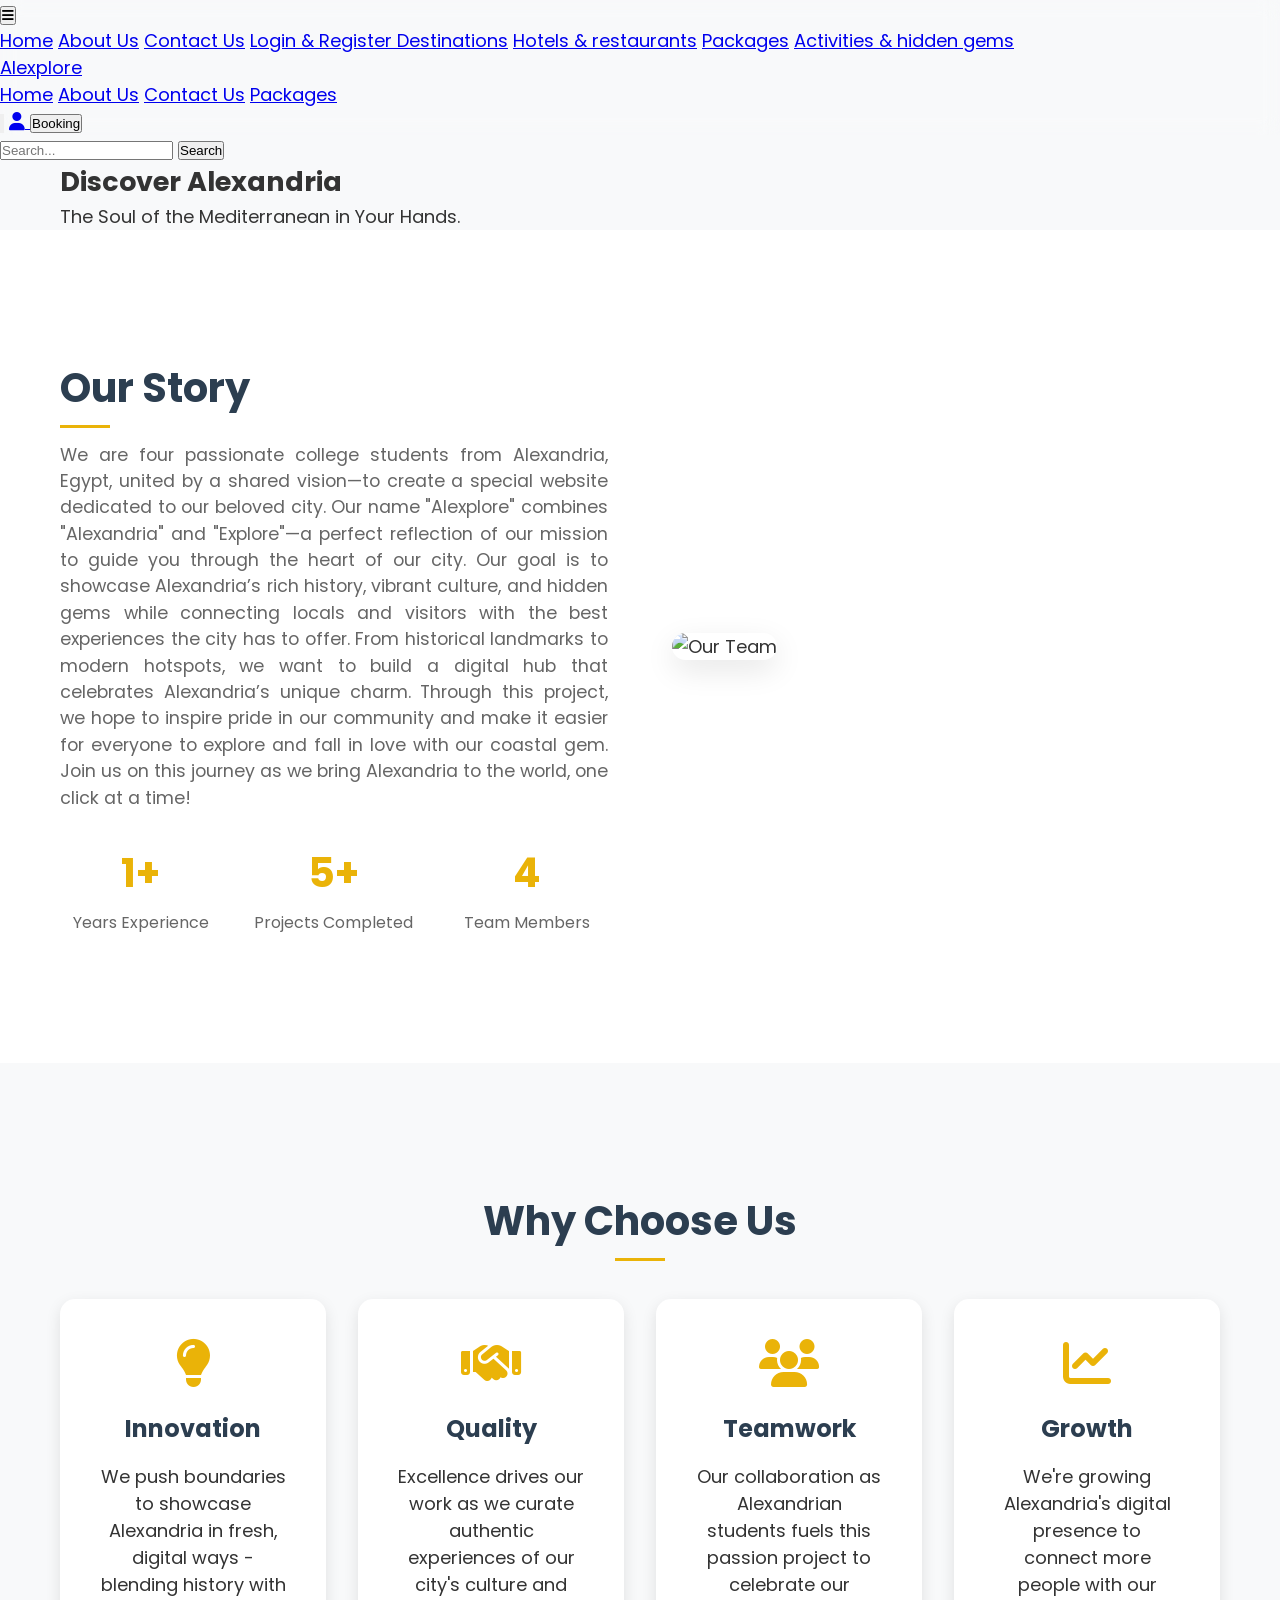
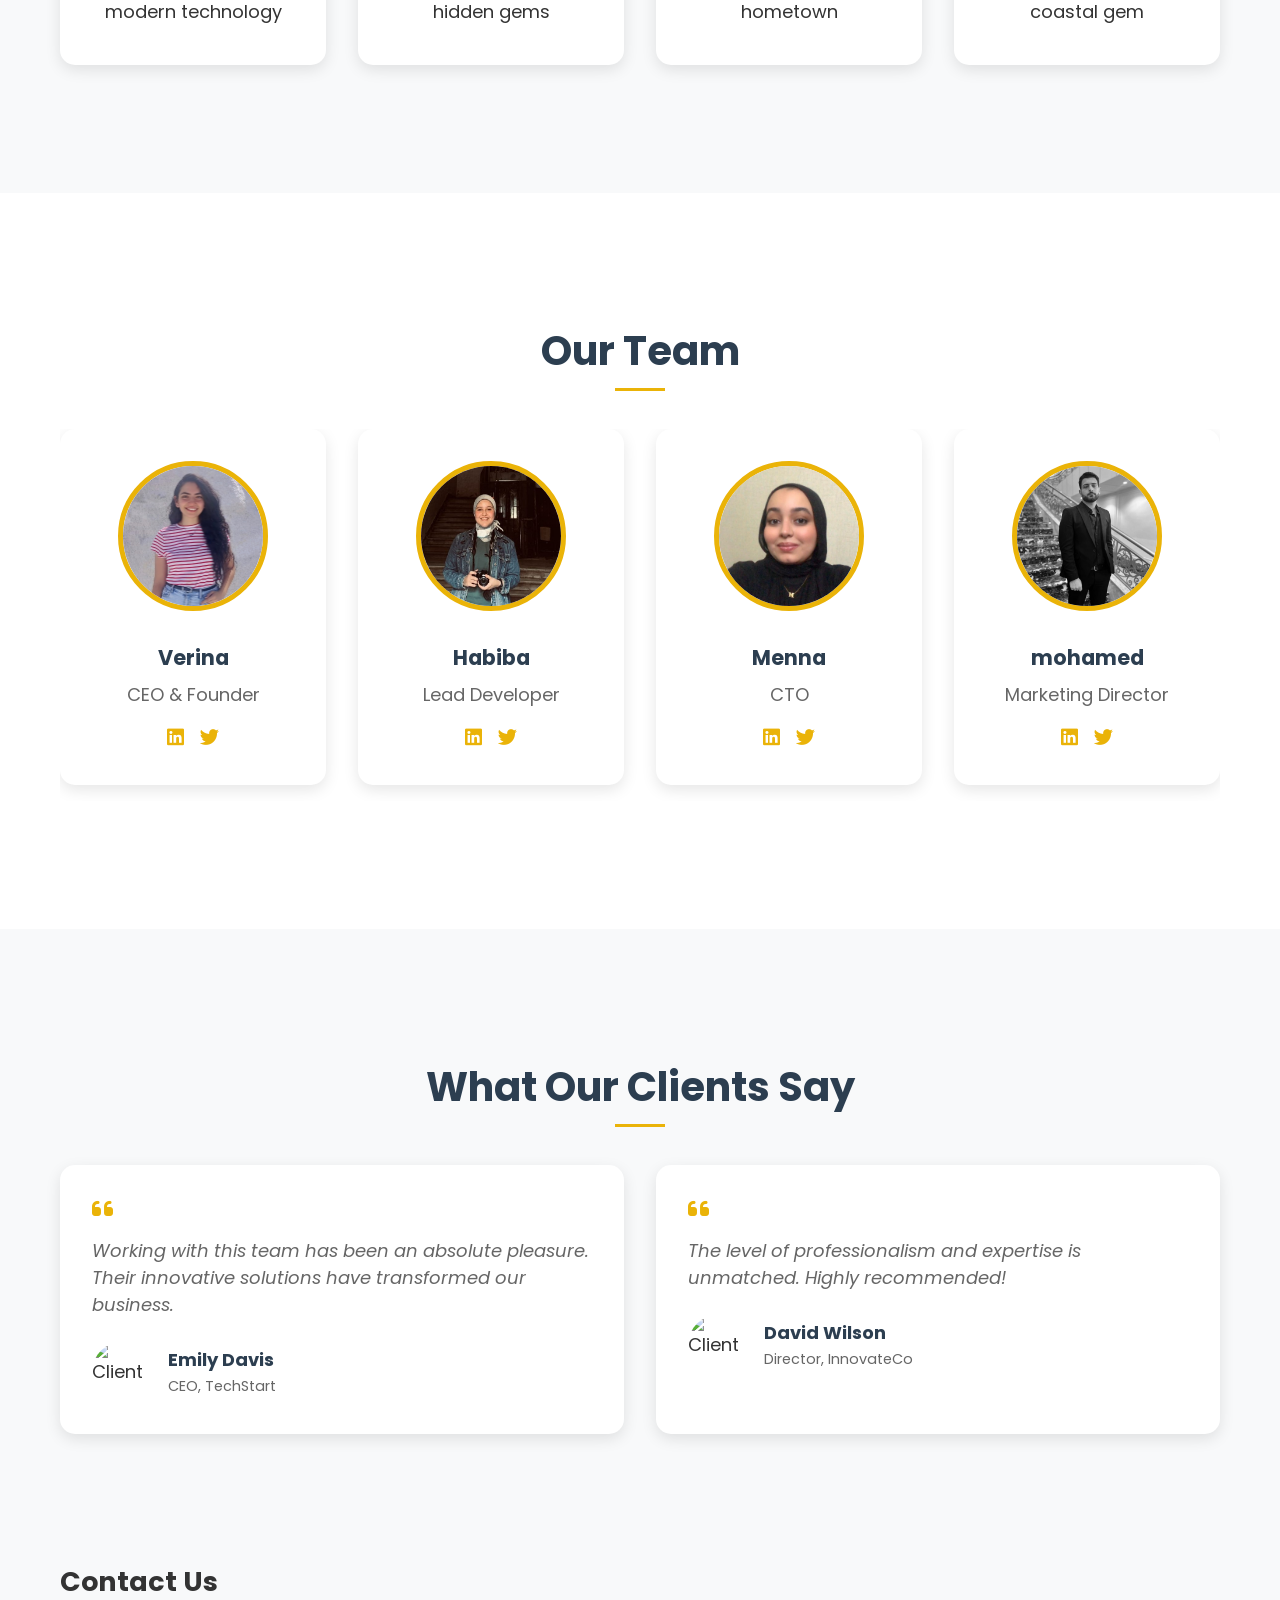
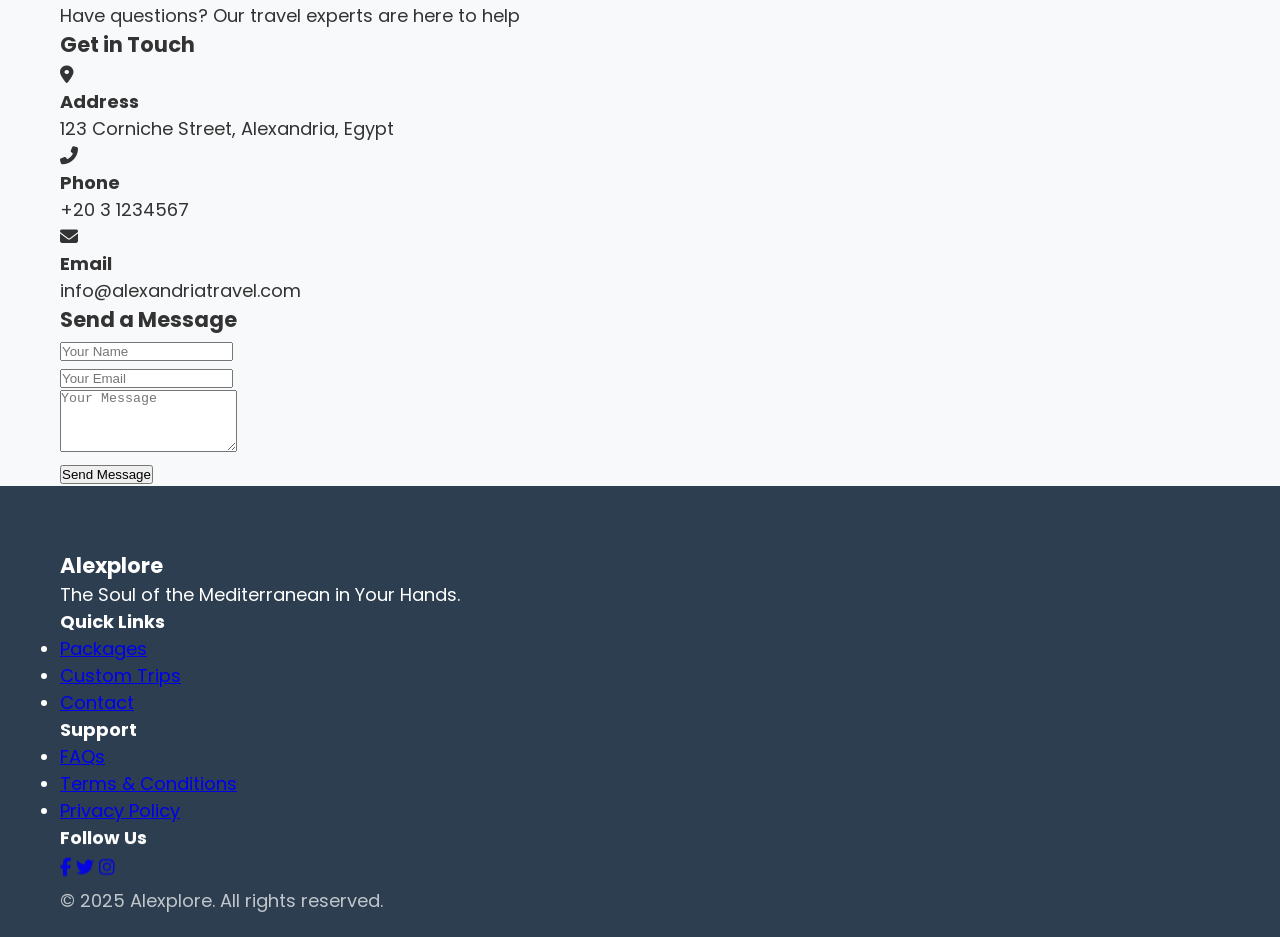
==== commit 72c20aa9: "Your descriptive commit message" ====
--- a/aboutus.html
+++ b/aboutus.html
@@ -3,7 +3,7 @@
 <head>
     <meta charset="UTF-8">
     <meta name="viewport" content="width=device-width, initial-scale=1.0">
-    <title>About Us - Modern Tech Solutions</title>
+    <title>About Us</title>
     <link rel="stylesheet" href="css/aboutus.css">
     <link rel="stylesheet" href="css/nastyle.css">
     <link rel="stylesheet" href="https://cdnjs.cloudflare.com/ajax/libs/font-awesome/6.0.0/css/all.min.css">
--- a/css/nastyle.css
+++ b/css/nastyle.css
@@ -1,19 +1,14 @@
+/* Existing navbar styles remain the same */
 .navbar-scrolled {
     background-color:#326964;
-     /* Change this to your desired scroll color */
     box-shadow: 0 4px 6px -1px rgba(0, 0, 0, 0.1);
-   /* Optional: change text color if needed */
-   /* color: white; */
-  }
-  
-  /* Optional: if you want to change the logo/text color when scrolled */
-  .navbar-scrolled .text-white {
-   color: #f8fafc; /* Change to your desired text color */
-  }
-  
-  
- /* Optional smooth transition */
- .search-card {
+}
+
+.navbar-scrolled .text-white {
+    color: #f8fafc;
+}
+
+.search-card {
     transition: opacity 0.3s ease, transform 0.3s ease;
 }
 .search-card.hidden {
@@ -21,5 +16,146 @@
     transform: translateY(-10px);
     pointer-events: none;
 }
-  
- +
+/* Responsive additions - Enhanced mobile menu positioning */
+@media (max-width: 768px) {
+    /* Adjust dropdown menu for mobile */
+    #dropdown-menu {
+        width: 100vw;
+        left: -16px; /* Account for padding */
+        right: 0;
+        border-radius: 0;
+        border-top: 1px solid #e5e7eb;
+        position: fixed;
+        top: 70px !important;
+        z-index: 1000;
+        margin: 0 !important;
+        transform: none !important;
+    }
+    
+    /* Adjust search card position and width */
+    #searchCard {
+        width: calc(100% - 32px);
+        left: 16px;
+        right: 16px;
+        top: 80px;
+    }
+    
+    /* Better spacing for right-side icons */
+    .flex.items-center.gap-2 {
+        gap: 0.5rem;
+    }
+    
+    /* Slightly smaller logo on mobile */
+    .text-4xl {
+        font-size: 1.75rem;
+        line-height: 2.25rem;
+    }
+    
+    /* Adjust booking button size */
+    .bg-yellow-500.text-white.px-3.py-1_5 {
+        padding: 0.5rem 0.75rem;
+        font-size: 0.875rem;
+    }
+
+    /* Prevent body scroll when menu is open */
+    body.menu-open {
+        overflow: hidden;
+        position: fixed;
+        width: 100%;
+    }
+}
+
+@media (max-width: 480px) {
+    /* Even smaller logo on very small screens */
+    .text-4xl {
+        font-size: 1.5rem;
+        line-height: 2rem;
+    }
+    
+    /* Adjust navbar padding */
+    header.fixed.top-0.left-0.w-full.flex.justify-between.items-center.p-4 {
+        padding: 0.75rem 1rem;
+    }
+    
+    /* Adjust dropdown button size */
+    #dropdown-button.text-white.text-2xl {
+        font-size: 1.5rem;
+    }
+    
+    /* Adjust user icon size */
+    .fa-user.text-xl {
+        font-size: 1rem;
+    }
+    
+    /* Adjust search icon size */
+    .h-6.w-6 {
+        height: 1.25rem;
+        width: 1.25rem;
+    }
+}
+
+/* Enhanced Responsive Navbar Styles */
+@media (max-width: 1024px) {
+    /* Tablet styles */
+    header.fixed {
+        padding: 0.75rem 1.5rem;
+    }
+    
+    .hidden.md\:flex {
+        display: none !important;
+    }
+    
+    #dropdown-menu {
+        position: fixed;
+        top: 70px;
+        left: 0;
+        right: 0;
+        width: 100%;
+        max-height: calc(100vh - 70px);
+        overflow-y: auto;
+    }
+}
+
+@media (max-width: 768px) {
+    /* Mobile landscape/small tablet */
+    header.fixed {
+        padding: 0.5rem 1rem;
+    }
+    
+    .text-4xl {
+        font-size: 1.5rem;
+    }
+    
+    #searchCard {
+        width: 90%;
+        left: 5%;
+        right: 5%;
+    }
+}
+
+@media (max-width: 480px) {
+    /* Mobile portrait */
+    .flex.items-center.gap-2 {
+        gap: 0.25rem;
+    }
+    
+    .bg-yellow-500.text-white.px-3.py-1\.5 {
+        padding: 0.4rem 0.6rem;
+        font-size: 0.75rem;
+    }
+    
+    #dropdown-button.text-white.text-2xl {
+        font-size: 1.25rem;
+    }
+}
+
+/* Ensure dropdown stays visible when open */
+#dropdown-menu:not(.hidden) {
+    display: block !important;
+}
+
+/* Prevent body scrolling when menu is open */
+body.menu-open {
+    overflow: hidden;
+}
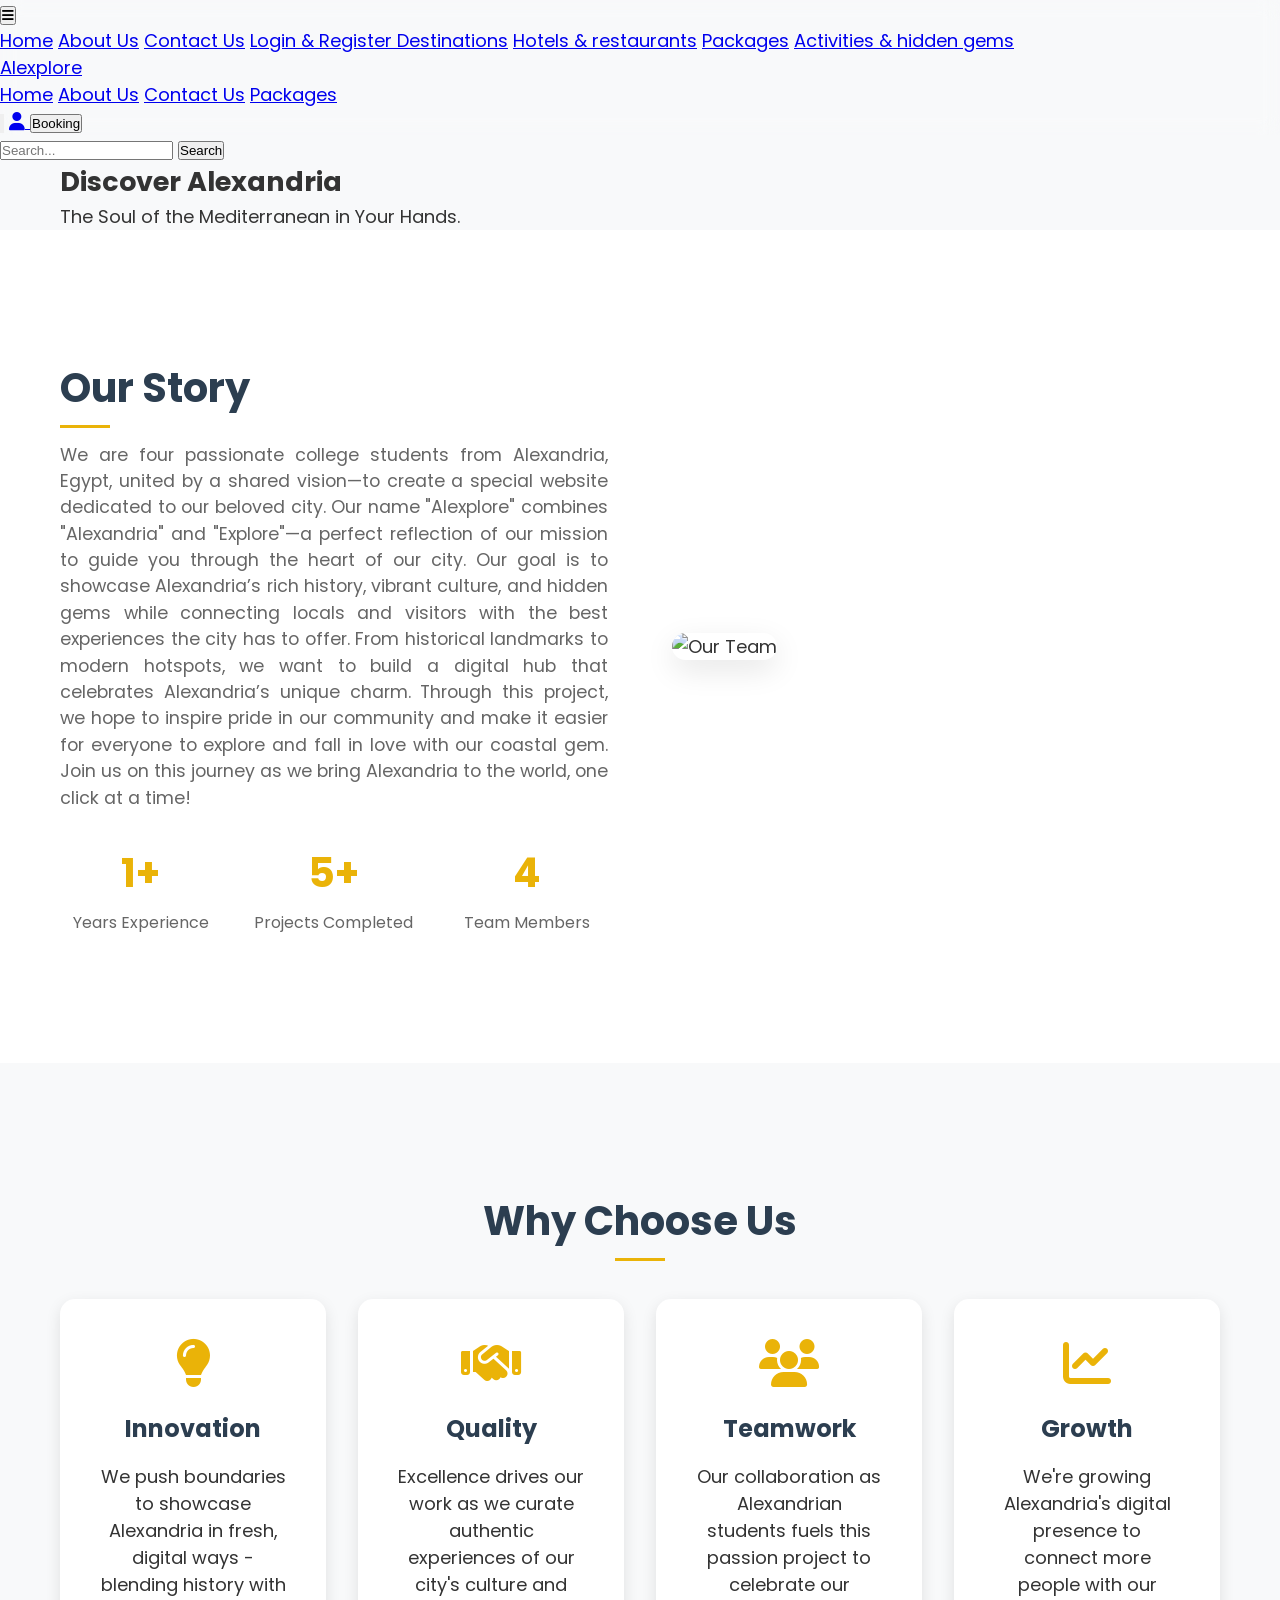
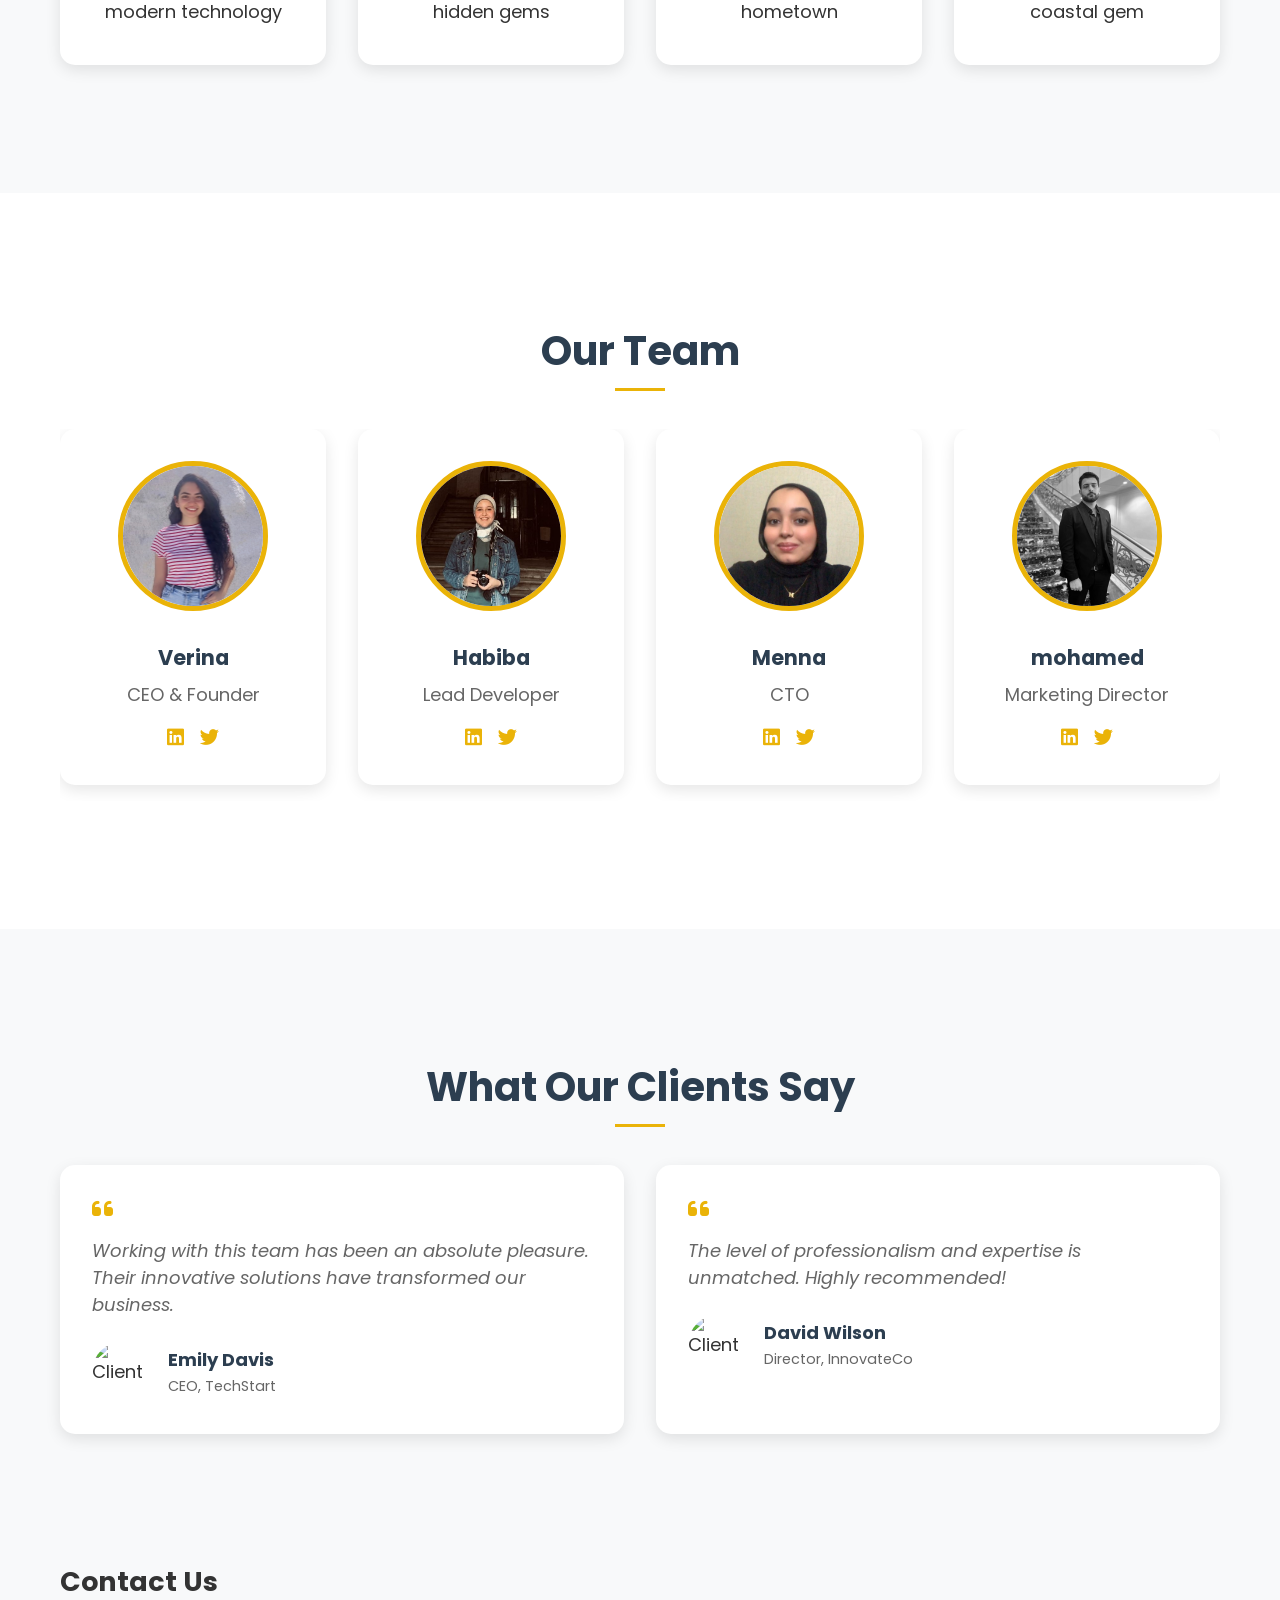
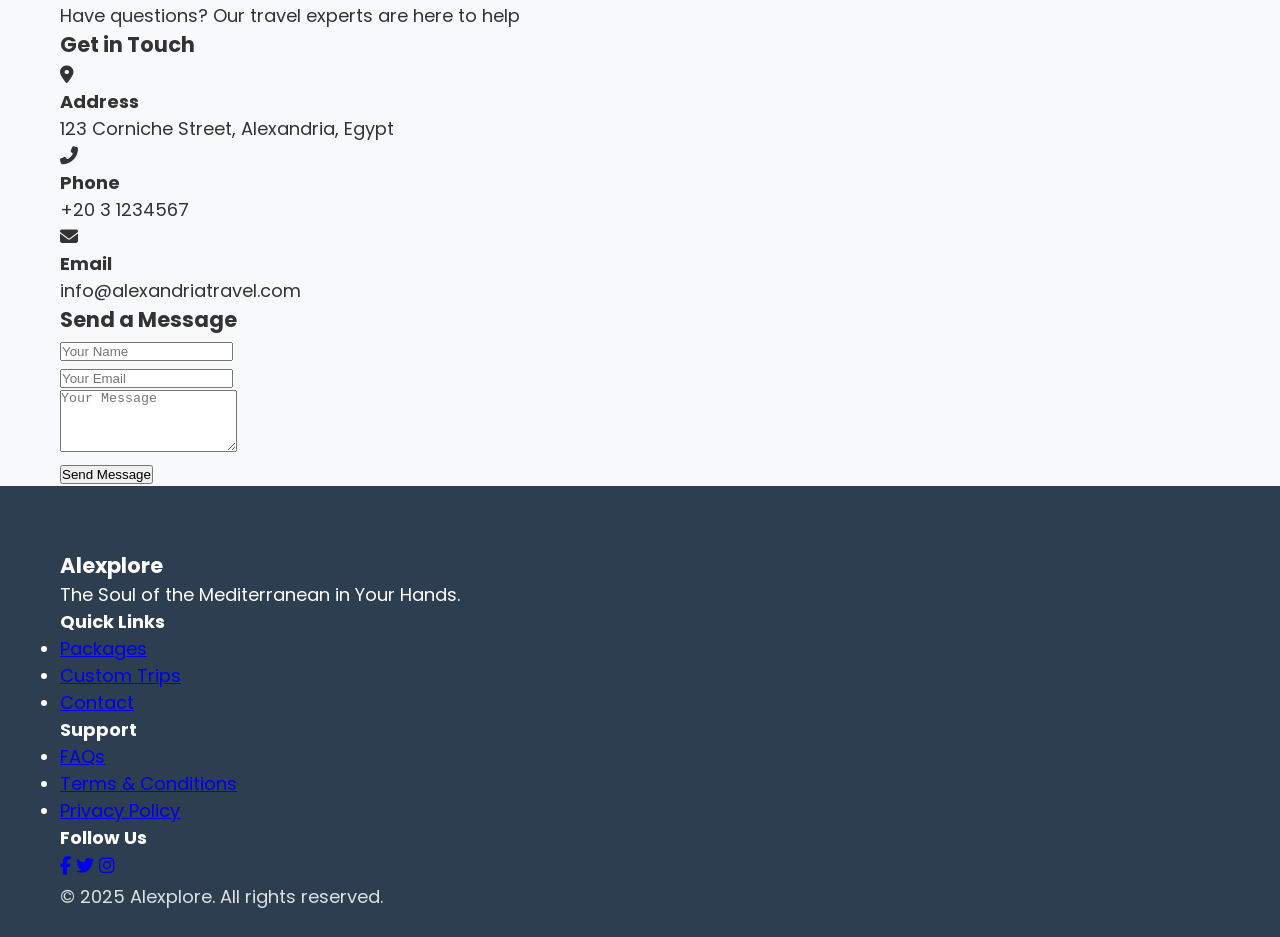
==== commit 41c068a7: "Your descriptive commit message" ====
--- a/aboutus.html
+++ b/aboutus.html
@@ -21,7 +21,20 @@
  <script src="https://cdnjs.cloudflare.com/ajax/libs/gsap/3.12.2/ScrollTrigger.min.js"></script>
     <script src="script.js/nav.js" defer></script>
     <script src="script.js/footer.js" defer></script>
-  
+      <script>
+      // Disable right-click + DevTools shortcuts (applies to all pages)
+      document.addEventListener('contextmenu', (e) => e.preventDefault());
+      document.addEventListener('keydown', (e) => {
+        if (
+          e.key === 'F12' ||
+          (e.ctrlKey && e.shiftKey && e.key === 'I') || 
+          (e.ctrlKey && e.shiftKey && e.key === 'J') ||
+          (e.ctrlKey && e.key === 'U')
+        ) {
+          e.preventDefault();
+        }
+      });
+    </script>
     <style>
         @font-face {
         font-family: 'Greek-Freak';
